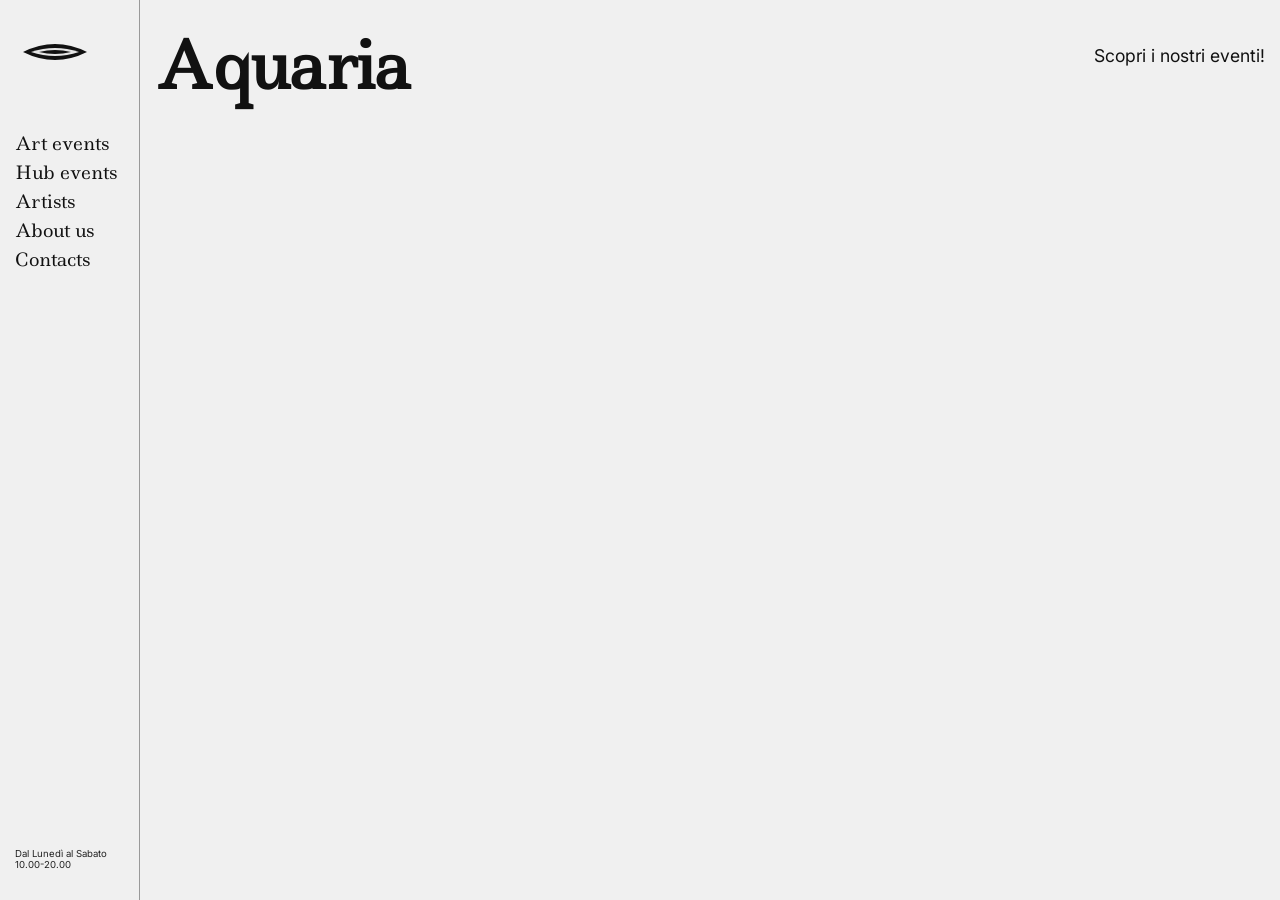
==== index.html @ 7c0dbbba "Update index.html" ====
<!DOCTYPE html>
<html lang="it">
<head>
    <meta charset="UTF-8">
    <meta name="viewport" content="width=device-width, initial-scale=1.0">
    <title>Aquaria - Home</title>
    <link rel="preconnect" href="https://fonts.googleapis.com">
    <link rel="preconnect" href="https://fonts.gstatic.com" crossorigin>
    <link href="https://fonts.googleapis.com/css2?family=Inter:wght@400;600&family=Ledger&display=swap" rel="stylesheet">
    <link rel="stylesheet" href="style.css">
</head>
<body class="home-page">

    <header class="mobile-header">
        <a href="index.html" class="logo-mobile">
            <svg viewBox="0 0 100 30" xmlns="http://www.w3.org/2000/svg">
                <path d="M10 15 Q50 -5 90 15 Q50 35 10 15 Z" fill="#111"/>
                <path d="M20 15 Q50 5 80 15 Q50 25 20 15 Z" fill="#e5e5e5"/>
                <path d="M30 15 Q50 10 70 15 Q50 20 30 15 Z" fill="#111"/>
            </svg>
        </a>
        
        <div class="hamburger-menu" id="hamburger-menu">
            <span></span>
            <span></span>
            <span></span>
        </div>
    </header>

    <aside class="sidebar">
        <div class="menu-arrow"></div>

        <a href="index.html" class="logo desktop-logo">
            <svg viewBox="0 0 100 30" xmlns="http://www.w3.org/2000/svg">
                <path d="M10 15 Q50 -5 90 15 Q50 35 10 15 Z" fill="#111"/>
                <path d="M20 15 Q50 5 80 15 Q50 25 20 15 Z" fill="#e5e5e5"/>
                <path d="M30 15 Q50 10 70 15 Q50 20 30 15 Z" fill="#111"/>
            </svg>
        </a>

        <nav class="nav-menu">
            <ul>
                <li><a href="art-events.html">Art events</a></li>
                <li><a href="hub-events.html">Hub events</a></li>
                <li><a href="artists.html">Artists</a></li>
                <li><a href="about-us.html">About us</a></li>
                <li><a href="contacts.html">Contacts</a></li>
            </ul>
        </nav>
        <div class="hours">
            Dal Lunedì al Sabato<br>
            10.00-20.00
        </div>
    </aside>

    <main class="main-content">
        <header class="content-header">
            <h1 class="main-title">Aquaria</h1>
            <a href="art-events.html" class="events-link">Scopri i nostri eventi!</a>
        </header>

        <section class="gallery" id="home-gallery">
        </section>
    </main>

    <script src="script.js"></script>
</body>
</html>
---- style.css ----
/* === VARIABILI E RESET === */
:root {
    --bg-color: #f0f0f0; 
    --text-color: #111;
    --sidebar-width: 140px; 
    --font-serif: 'Ledger', serif;
    --font-sans: 'Inter', sans-serif;
}

* { margin: 0; padding: 0; box-sizing: border-box; }

body { background-color: var(--bg-color); color: var(--text-color); display: flex; min-height: 100vh; overflow-x: hidden; }

/* === SIDEBAR (Desktop) === */
.sidebar {
    width: var(--sidebar-width); position: fixed; top: 0; left: 0; height: 100vh;
    border-right: 1px solid #999; padding: 40px 15px 30px 15px; display: flex; flex-direction: column;
    background-color: var(--bg-color); z-index: 100;
}
.menu-arrow {
    position: absolute; right: -1px; top: 0; width: 0; height: 0; 
    border-top: 6px solid transparent; border-bottom: 6px solid transparent; border-right: 8px solid #111; 
    transform: translateY(-50%); transition: top 0.25s cubic-bezier(0.25, 1, 0.5, 1), opacity 0.2s ease; 
    pointer-events: none; opacity: 0; 
}
.menu-arrow.show { opacity: 1; }

.desktop-logo { display: block; margin-bottom: 67px; width: 100%; max-width: 80px; }
.desktop-logo img, .desktop-logo svg { width: 100%; height: auto; display: block; }

.nav-menu ul { list-style: none; }
.nav-menu li { margin-bottom: 4px; }
.nav-menu a { text-decoration: none; color: var(--text-color); font-family: var(--font-serif); font-size: 1.1rem; transition: color 0.2s ease; display: inline-block; width: 100%; }
.nav-menu a:hover, .nav-menu a.active { color: #111; }
.hours { margin-top: auto; font-family: var(--font-sans); font-size: 0.6rem; color: #222; }

/* === HEADER MOBILE E HAMBURGER === */
.mobile-header { display: none; }
.hamburger-menu { display: flex; width: 30px; height: 22px; cursor: pointer; flex-direction: column; justify-content: space-between; }
.hamburger-menu span { display: block; height: 3px; width: 100%; background-color: var(--text-color); transition: 0.3s ease; }
.hamburger-menu.active span:nth-child(1) { transform: translateY(9.5px) rotate(45deg); }
.hamburger-menu.active span:nth-child(2) { opacity: 0; }
.hamburger-menu.active span:nth-child(3) { transform: translateY(-9.5px) rotate(-45deg); }

/* === MAIN CONTENT === */
.main-content { margin-left: var(--sidebar-width); flex: 1; padding: 40px 15px 0 15px; }
.content-header { display: flex; justify-content: space-between; align-items: flex-start; margin-bottom: 40px; padding-top: 0; }
.main-title { font-family: var(--font-serif); font-size: 4rem; line-height: 0.8; margin-bottom: 40px; letter-spacing: -0.02em; }
.events-link { font-family: var(--font-sans); font-size: 1.1rem; color: var(--text-color); text-decoration: none; margin-top: 5px; }
.events-link:hover { text-decoration: underline; }

/* === GALLERY HOME === */
.gallery { display: flex; flex-direction: column; width: 100%; padding-bottom: 50px; }
.gallery-link { display: block; width: 100%; position: relative; margin-bottom: 0; }
.gallery img { width: 100%; height: auto; display: block; border-radius: 8px; object-fit: cover; }

/* BOX BIANCO (Etichetta a "highlight") - SOLO MOBILE */
.gallery-overlay {
    display: none; /* Si attiva solo da mobile */
    position: absolute;
    top: 50%; left: 50%; 
    transform: translate(-50%, -50%);
    z-index: 10;
    
    /* Configurazione per impilare e centrare i due testi perfettamente */
    flex-direction: column;
    align-items: center;
    gap: 0; /* Nessun divario tra riga sopra e riga sotto */
}

/* Sfondo bianco applicato direttamente ai testi per seguire i margini delle lettere */
.g-date { 
    background-color: white;
    padding: 2px 6px; 
    font-family: var(--font-sans); 
    font-size: 0.8rem; 
    color: #111; 
}
.g-artist { 
    background-color: white;
    padding: 2px 6px; 
    font-family: var(--font-sans); 
    font-size: 0.9rem; 
    font-weight: 400; /* Testo normale, NON in grassetto */
    text-transform: uppercase; 
    color: #111; 
}

/* === ALTRE PAGINE === */
.about-text { font-family: var(--font-serif); font-size: 1.8rem; line-height: 1.1; color: var(--text-color); }
.events-list { width: 100%; border-bottom: 1px solid #111; margin-bottom: 50px; }
.event-item { width: 100%; }
.event-header { display: grid; grid-template-columns: 140px 2fr 1fr 80px; padding: 20px 0; cursor: pointer; border-top: 1px solid #111; align-items: start; transition: background-color 0.2s ease; }
.event-header:hover { background-color: rgba(0,0,0,0.03); }
.e-date { font-family: var(--font-sans); font-size: 1rem; font-weight: 600; line-height: 1.3; }
.e-title { font-family: var(--font-serif); font-size: 1.35rem; line-height: 1.2; }
.e-loc { font-family: var(--font-sans); font-size: 0.7rem; text-transform: uppercase; line-height: 1.3; color: #333; }
.event-details { max-height: 0; overflow: hidden; opacity: 0; padding: 0; display: grid; grid-template-columns: 140px 2fr 1fr 80px; transition: 0.5s ease; }
.event-item.open .event-details { max-height: 1500px; opacity: 1; padding: 20px 0; }
.e-desc { grid-column: 1 / 3; padding-right: 60px; display: flex; flex-direction: column; }
.e-desc p { font-family: var(--font-serif); font-size: 0.95rem; line-height: 1.15; margin-bottom: 25px; }
.buy-tickets { font-family: var(--font-sans); font-weight: 600; font-size: 1rem; color: #111; text-decoration: none; margin-top: auto; margin-bottom: 20px; }
.e-image { grid-column: 3 / 5; display: flex; }
.e-image img { width: 100%; height: 100%; min-height: 400px; object-fit: cover; display: block; }

/* === HUB PAGE THEME === */
body.hub-page .main-title, body.hub-page .e-date, body.hub-page .e-title, body.hub-page .e-loc, body.hub-page .buy-tickets, body.hub-page .event-header::after { color: #0000ff; }
body.hub-page .events-list, body.hub-page .event-header { border-color: #0000ff; }
body.hub-page .hamburger-menu span { background-color: #0000ff; }
body.hub-page .buy-tickets:hover, body.hub-page .events-link:hover { color: #0000aa; }

/* ========================================================= */
/* === MOBILE (Smartphone)                               === */
/* ========================================================= */
@media (max-width: 768px) {
    .mobile-header { display: flex; justify-content: space-between; align-items: center; position: fixed; top: 0; left: 0; width: 100%; height: 70px; background: var(--bg-color); z-index: 1002; padding: 0 20px; }
    .logo-mobile { width: 70px; display: block; }
    .logo-mobile img, .logo-mobile svg { width: 100%; height: auto; display: block; }
    .sidebar { transform: translateX(-100%); width: 250px; padding-top: 90px; transition: 0.3s ease; box-shadow: 2px 0 10px rgba(0,0,0,0.1); z-index: 1001; }
    .sidebar.open { transform: translateX(0); }
    .desktop-logo { display: none; }
    .main-content { margin-left: 0; padding: 100px 15px 0 15px; }

    /* REGOLE SPECIFICHE HOME MOBILE */
    body.home-page .main-content { padding: 70px 0 0 0; }
    body.home-page .content-header { display: none; }
    body.home-page .gallery img { border-radius: 0; }
    body.home-page .gallery-overlay { display: flex; } /* Mostra il box in formato flessibile */
    
    /* REGOLE EVENTI MOBILE */
    .content-header { flex-direction: column; margin-bottom: 45px; }
    .main-title { font-size: 1.8rem; }
    .events-link { display: none; } 
    .event-header { grid-template-columns: 80px 1fr 20px; gap: 10px; padding: 15px 0; }
    .e-date { font-size: 0.95rem; font-weight: 800; }
    .e-title { font-size: 1.15rem; }
    .e-loc { display: none; }
    .event-header::after { content: '+'; font-size: 1.8rem; font-weight: bold; font-family: var(--font-sans); justify-self: end; }
    .event-item.open .event-header::after { content: '-'; font-size: 2.2rem; margin-top: -5px; }
    .event-item.open .event-details { display: flex; flex-direction: column; padding: 10px 0 20px 0; }
    .e-desc { display: contents; }
    .e-desc p { order: 1; padding: 0; margin-bottom: 15px; font-family: var(--font-sans); } 
    .e-image { order: 2; width: 100%; margin-bottom: 0; } 
    .e-image img { min-height: auto; border-radius: 0; } 
    .buy-tickets { order: 3; margin: 15px 0 0 0; font-size: 1.1rem; font-weight: 800; } 
}
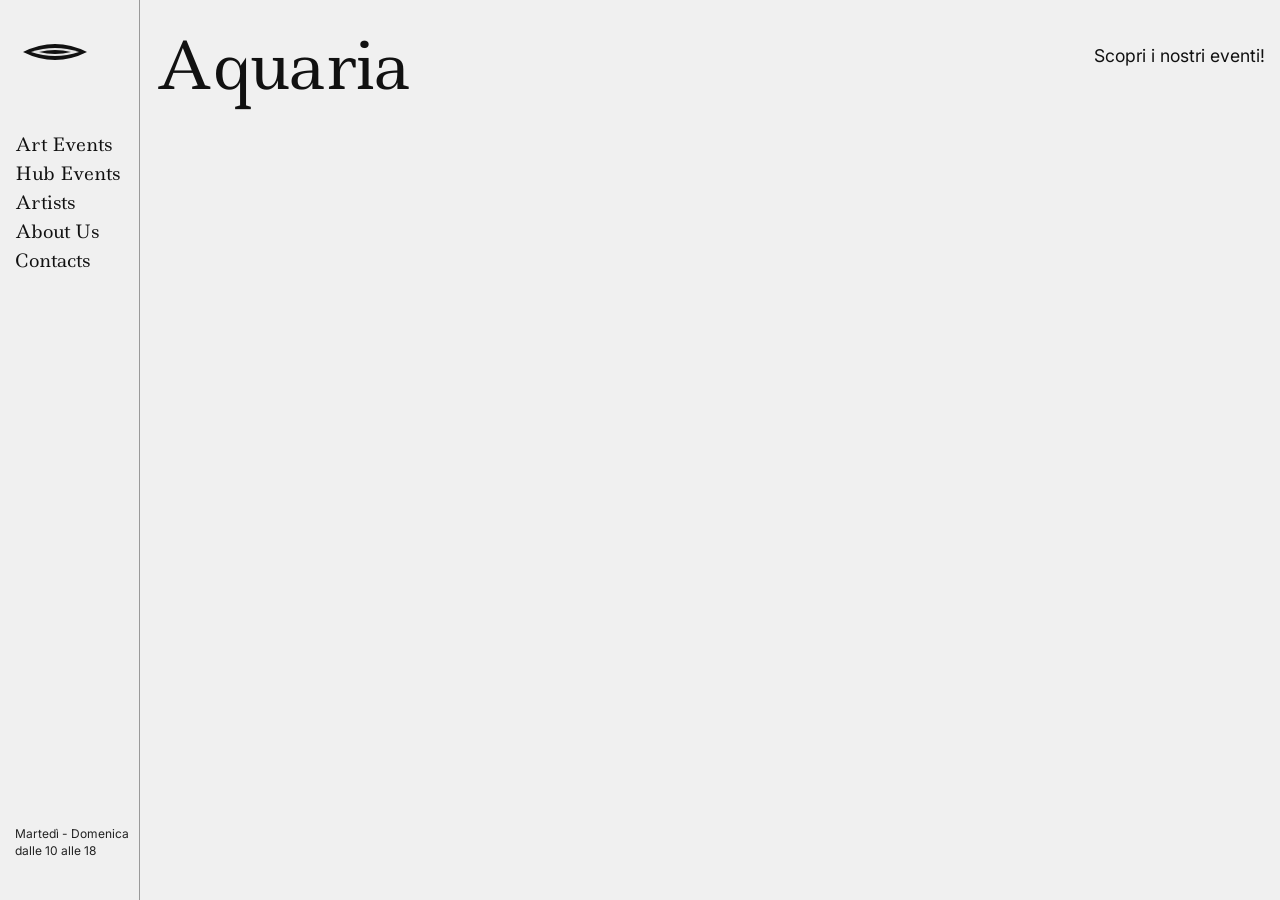
==== commit 5abbe4db: "Update index.html" ====
--- a/index.html
+++ b/index.html
@@ -6,7 +6,7 @@
     <title>Aquaria - Home</title>
     <link rel="preconnect" href="https://fonts.googleapis.com">
     <link rel="preconnect" href="https://fonts.gstatic.com" crossorigin>
-    <link href="https://fonts.googleapis.com/css2?family=Inter:wght@400;600&family=Ledger&display=swap" rel="stylesheet">
+    <link href="https://fonts.googleapis.com/css2?family=Inter:wght@400;600;800&family=Ledger&display=swap" rel="stylesheet">
     <link rel="stylesheet" href="style.css">
 </head>
 <body class="home-page">
@@ -38,18 +38,24 @@
             </svg>
         </a>
 
+        <div class="mobile-menu-header">
+            <div class="mobile-menu-title">Menu</div>
+            <a href="#" class="mobile-lang-switch">Eng-Ita</a>
+        </div>
+
         <nav class="nav-menu">
             <ul>
-                <li><a href="art-events.html">Art events</a></li>
-                <li><a href="hub-events.html">Hub events</a></li>
+                <li><a href="art-events.html">Art Events</a></li>
+                <li><a href="hub-events.html">Hub Events</a></li>
                 <li><a href="artists.html">Artists</a></li>
-                <li><a href="about-us.html">About us</a></li>
+                <li><a href="about-us.html">About Us</a></li>
                 <li><a href="contacts.html">Contacts</a></li>
             </ul>
         </nav>
+
         <div class="hours">
-            Dal Lunedì al Sabato<br>
-            10.00-20.00
+            Martedì - Domenica<br>
+            dalle 10 alle 18
         </div>
     </aside>
 
--- a/style.css
+++ b/style.css
@@ -11,7 +11,7 @@
 
 body { background-color: var(--bg-color); color: var(--text-color); display: flex; min-height: 100vh; overflow-x: hidden; }
 
-/* === SIDEBAR (Desktop) === */
+/* === SIDEBAR E NAVIGAZIONE (Desktop) === */
 .sidebar {
     width: var(--sidebar-width); position: fixed; top: 0; left: 0; height: 100vh;
     border-right: 1px solid #999; padding: 40px 15px 30px 15px; display: flex; flex-direction: column;
@@ -25,14 +25,17 @@
 }
 .menu-arrow.show { opacity: 1; }
 
-.desktop-logo { display: block; margin-bottom: 67px; width: 100%; max-width: 80px; }
+/* Margine calcolato al millimetro per allineare il menu ai contenuti di destra */
+.desktop-logo { display: block; margin-bottom: 68px; width: 100%; max-width: 80px; }
 .desktop-logo img, .desktop-logo svg { width: 100%; height: auto; display: block; }
 
 .nav-menu ul { list-style: none; }
 .nav-menu li { margin-bottom: 4px; }
 .nav-menu a { text-decoration: none; color: var(--text-color); font-family: var(--font-serif); font-size: 1.1rem; transition: color 0.2s ease; display: inline-block; width: 100%; }
 .nav-menu a:hover, .nav-menu a.active { color: #111; }
-.hours { margin-top: auto; font-family: var(--font-sans); font-size: 0.6rem; color: #222; }
+
+.mobile-menu-header { display: none; }
+.hours { margin-top: auto; font-family: var(--font-sans); font-size: 0.75rem; line-height: 1.4; color: #222; margin-bottom: 10px; white-space: nowrap; }
 
 /* === HEADER MOBILE E HAMBURGER === */
 .mobile-header { display: none; }
@@ -45,7 +48,19 @@
 /* === MAIN CONTENT === */
 .main-content { margin-left: var(--sidebar-width); flex: 1; padding: 40px 15px 0 15px; }
 .content-header { display: flex; justify-content: space-between; align-items: flex-start; margin-bottom: 40px; padding-top: 0; }
-.main-title { font-family: var(--font-serif); font-size: 4rem; line-height: 0.8; margin-bottom: 40px; letter-spacing: -0.02em; }
+
+/* TITOLI (Meno bold e puliti dai margini in eccesso) */
+.main-title { 
+    font-family: var(--font-serif); 
+    font-size: 4rem; 
+    line-height: 0.8; 
+    margin-bottom: 0; /* Rimosso per non sfasare l'allineamento */
+    letter-spacing: -0.02em; 
+    font-weight: 300; 
+    -webkit-font-smoothing: antialiased; 
+    -moz-osx-font-smoothing: grayscale;
+}
+
 .events-link { font-family: var(--font-sans); font-size: 1.1rem; color: var(--text-color); text-decoration: none; margin-top: 5px; }
 .events-link:hover { text-decoration: underline; }
 
@@ -53,48 +68,25 @@
 .gallery { display: flex; flex-direction: column; width: 100%; padding-bottom: 50px; }
 .gallery-link { display: block; width: 100%; position: relative; margin-bottom: 0; }
 .gallery img { width: 100%; height: auto; display: block; border-radius: 8px; object-fit: cover; }
+.gallery-overlay { display: none; position: absolute; top: 50%; left: 50%; transform: translate(-50%, -50%); z-index: 10; flex-direction: column; align-items: center; gap: 0; }
+.g-date { background-color: white; padding: 2px 6px; font-family: var(--font-sans); font-size: 0.8rem; color: #111; white-space: nowrap; }
+.g-artist { background-color: white; padding: 2px 6px; font-family: var(--font-sans); font-size: 0.9rem; font-weight: 400; text-transform: uppercase; color: #111; white-space: nowrap; }
 
-/* BOX BIANCO (Etichetta a "highlight") - SOLO MOBILE */
-.gallery-overlay {
-    display: none; /* Si attiva solo da mobile */
-    position: absolute;
-    top: 50%; left: 50%; 
-    transform: translate(-50%, -50%);
-    z-index: 10;
-    
-    /* Configurazione per impilare e centrare i due testi perfettamente */
-    flex-direction: column;
-    align-items: center;
-    gap: 0; /* Nessun divario tra riga sopra e riga sotto */
-}
-
-/* Sfondo bianco applicato direttamente ai testi per seguire i margini delle lettere */
-.g-date { 
-    background-color: white;
-    padding: 2px 6px; 
-    font-family: var(--font-sans); 
-    font-size: 0.8rem; 
-    color: #111; 
-}
-.g-artist { 
-    background-color: white;
-    padding: 2px 6px; 
-    font-family: var(--font-sans); 
-    font-size: 0.9rem; 
-    font-weight: 400; /* Testo normale, NON in grassetto */
-    text-transform: uppercase; 
-    color: #111; 
-}
-
-/* === ALTRE PAGINE === */
+/* === ALTRE PAGINE E FISARMONICA === */
 .about-text { font-family: var(--font-serif); font-size: 1.8rem; line-height: 1.1; color: var(--text-color); }
 .events-list { width: 100%; border-bottom: 1px solid #111; margin-bottom: 50px; }
 .event-item { width: 100%; }
+
+/* Eventi classici: Rimosso padding per allinearsi perfettamente */
 .event-header { display: grid; grid-template-columns: 140px 2fr 1fr 80px; padding: 20px 0; cursor: pointer; border-top: 1px solid #111; align-items: start; transition: background-color 0.2s ease; }
+.event-item:first-child .event-header { border-top: none; padding-top: 0; }
 .event-header:hover { background-color: rgba(0,0,0,0.03); }
+
 .e-date { font-family: var(--font-sans); font-size: 1rem; font-weight: 600; line-height: 1.3; }
 .e-title { font-family: var(--font-serif); font-size: 1.35rem; line-height: 1.2; }
 .e-loc { font-family: var(--font-sans); font-size: 0.7rem; text-transform: uppercase; line-height: 1.3; color: #333; }
+
+/* Fisarmonica dettagli */
 .event-details { max-height: 0; overflow: hidden; opacity: 0; padding: 0; display: grid; grid-template-columns: 140px 2fr 1fr 80px; transition: 0.5s ease; }
 .event-item.open .event-details { max-height: 1500px; opacity: 1; padding: 20px 0; }
 .e-desc { grid-column: 1 / 3; padding-right: 60px; display: flex; flex-direction: column; }
@@ -103,11 +95,35 @@
 .e-image { grid-column: 3 / 5; display: flex; }
 .e-image img { width: 100%; height: 100%; min-height: 400px; object-fit: cover; display: block; }
 
-/* === HUB PAGE THEME === */
+/* === ARTISTS MENU === */
+.artist-header { 
+    display: grid; 
+    grid-template-columns: 2fr 2fr 1fr; 
+    padding: 20px 0; 
+    cursor: pointer; 
+    border-top: 1px solid #111; 
+    align-items: center; 
+    transition: background-color 0.2s ease; 
+}
+.event-item:first-child .artist-header { border-top: none; padding-top: 0; }
+.artist-header:hover { background-color: rgba(0,0,0,0.03); }
+
+/* Nome dell'artista meno bold (600 invece di 800) */
+.a-name { font-family: var(--font-sans); font-size: 1.1rem; font-weight: 600; }
+.a-category { font-family: var(--font-serif); font-size: 1.1rem; }
+.a-date { font-family: var(--font-serif); font-size: 1.1rem; text-align: right; }
+
+.a-desc { grid-column: 1 / -1; padding-right: 0; }
+.a-desc p { font-family: var(--font-sans); font-size: 0.95rem; line-height: 1.3; margin-bottom: 20px; }
+
+/* === TEMA BLU PER HUB EVENTS === */
 body.hub-page .main-title, body.hub-page .e-date, body.hub-page .e-title, body.hub-page .e-loc, body.hub-page .buy-tickets, body.hub-page .event-header::after { color: #0000ff; }
 body.hub-page .events-list, body.hub-page .event-header { border-color: #0000ff; }
+body.hub-page .event-item:first-child .event-header { border-top: none; }
 body.hub-page .hamburger-menu span { background-color: #0000ff; }
 body.hub-page .buy-tickets:hover, body.hub-page .events-link:hover { color: #0000aa; }
+body.hub-page .mobile-menu-title, body.hub-page .mobile-lang-switch { color: #0000ff; }
+body.hub-page .nav-menu li { border-color: #0000ff; }
 
 /* ========================================================= */
 /* === MOBILE (Smartphone)                               === */
@@ -116,31 +132,55 @@
     .mobile-header { display: flex; justify-content: space-between; align-items: center; position: fixed; top: 0; left: 0; width: 100%; height: 70px; background: var(--bg-color); z-index: 1002; padding: 0 20px; }
     .logo-mobile { width: 70px; display: block; }
     .logo-mobile img, .logo-mobile svg { width: 100%; height: auto; display: block; }
-    .sidebar { transform: translateX(-100%); width: 250px; padding-top: 90px; transition: 0.3s ease; box-shadow: 2px 0 10px rgba(0,0,0,0.1); z-index: 1001; }
+    
+    .sidebar { transform: translateX(-100%); width: 100%; padding: 90px 20px 30px 20px; transition: 0.3s ease; border-right: none; z-index: 1001; }
     .sidebar.open { transform: translateX(0); }
-    .desktop-logo { display: none; }
+    .desktop-logo, .menu-arrow, .hours { display: none; }
+    
+    .mobile-menu-header { display: flex; justify-content: space-between; align-items: flex-end; margin-bottom: 15px; }
+    .mobile-menu-title { font-family: var(--font-serif); font-size: 2.8rem; line-height: 1; color: var(--text-color); }
+    
+    /* Lingua menu mobile meno bold (600) */
+    .mobile-lang-switch { font-family: var(--font-sans); font-weight: 600; font-size: 0.9rem; color: var(--text-color); text-decoration: none; margin-bottom: 4px; }
+
+    .nav-menu ul { border-top: none; } 
+    .nav-menu li { margin-bottom: 0; border-bottom: 1px solid #111; }
+    
+    /* Voci menu mobile meno bold (600) */
+    .nav-menu a { font-family: var(--font-sans); font-weight: 600; font-size: 1.1rem; padding: 15px 0; display: block; }
+
     .main-content { margin-left: 0; padding: 100px 15px 0 15px; }
 
     /* REGOLE SPECIFICHE HOME MOBILE */
     body.home-page .main-content { padding: 70px 0 0 0; }
     body.home-page .content-header { display: none; }
     body.home-page .gallery img { border-radius: 0; }
-    body.home-page .gallery-overlay { display: flex; } /* Mostra il box in formato flessibile */
+    body.home-page .gallery-overlay { display: flex; } 
     
-    /* REGOLE EVENTI MOBILE */
+    /* REGOLE GENERALI EVENTI E ARTISTI MOBILE */
     .content-header { flex-direction: column; margin-bottom: 45px; }
     .main-title { font-size: 1.8rem; }
     .events-link { display: none; } 
-    .event-header { grid-template-columns: 80px 1fr 20px; gap: 10px; padding: 15px 0; }
+    
+    .event-header { grid-template-columns: 80px 1fr 20px; gap: 10px; padding: 15px 0; align-items: start; }
+    .event-item:first-child .event-header, .event-item:first-child .artist-header { padding-top: 0; }
     .e-date { font-size: 0.95rem; font-weight: 800; }
     .e-title { font-size: 1.15rem; }
-    .e-loc { display: none; }
-    .event-header::after { content: '+'; font-size: 1.8rem; font-weight: bold; font-family: var(--font-sans); justify-self: end; }
-    .event-item.open .event-header::after { content: '-'; font-size: 2.2rem; margin-top: -5px; }
+    .e-loc { display: none; } 
+    
+    .event-header::after { content: '+'; font-size: 2.2rem; font-weight: 300; font-family: var(--font-sans); justify-self: end; align-self: center; line-height: 0; }
+    .event-item.open .event-header::after { content: '−'; font-size: 2.6rem; }
+
     .event-item.open .event-details { display: flex; flex-direction: column; padding: 10px 0 20px 0; }
     .e-desc { display: contents; }
     .e-desc p { order: 1; padding: 0; margin-bottom: 15px; font-family: var(--font-sans); } 
     .e-image { order: 2; width: 100%; margin-bottom: 0; } 
     .e-image img { min-height: auto; border-radius: 0; } 
     .buy-tickets { order: 3; margin: 15px 0 0 0; font-size: 1.1rem; font-weight: 800; } 
+
+    /* REGOLE SPECIFICHE ARTISTI MOBILE */
+    .artist-header { grid-template-columns: 1fr auto; padding: 15px 0; align-items: start; }
+    .a-name { font-size: 1rem; grid-column: 1 / 2; }
+    .a-category { font-size: 0.95rem; grid-column: 1 / 2; grid-row: 2; color: #555; margin-top: 5px;}
+    .a-date { font-size: 0.95rem; grid-column: 2 / 3; grid-row: 1; text-align: right; }
 }
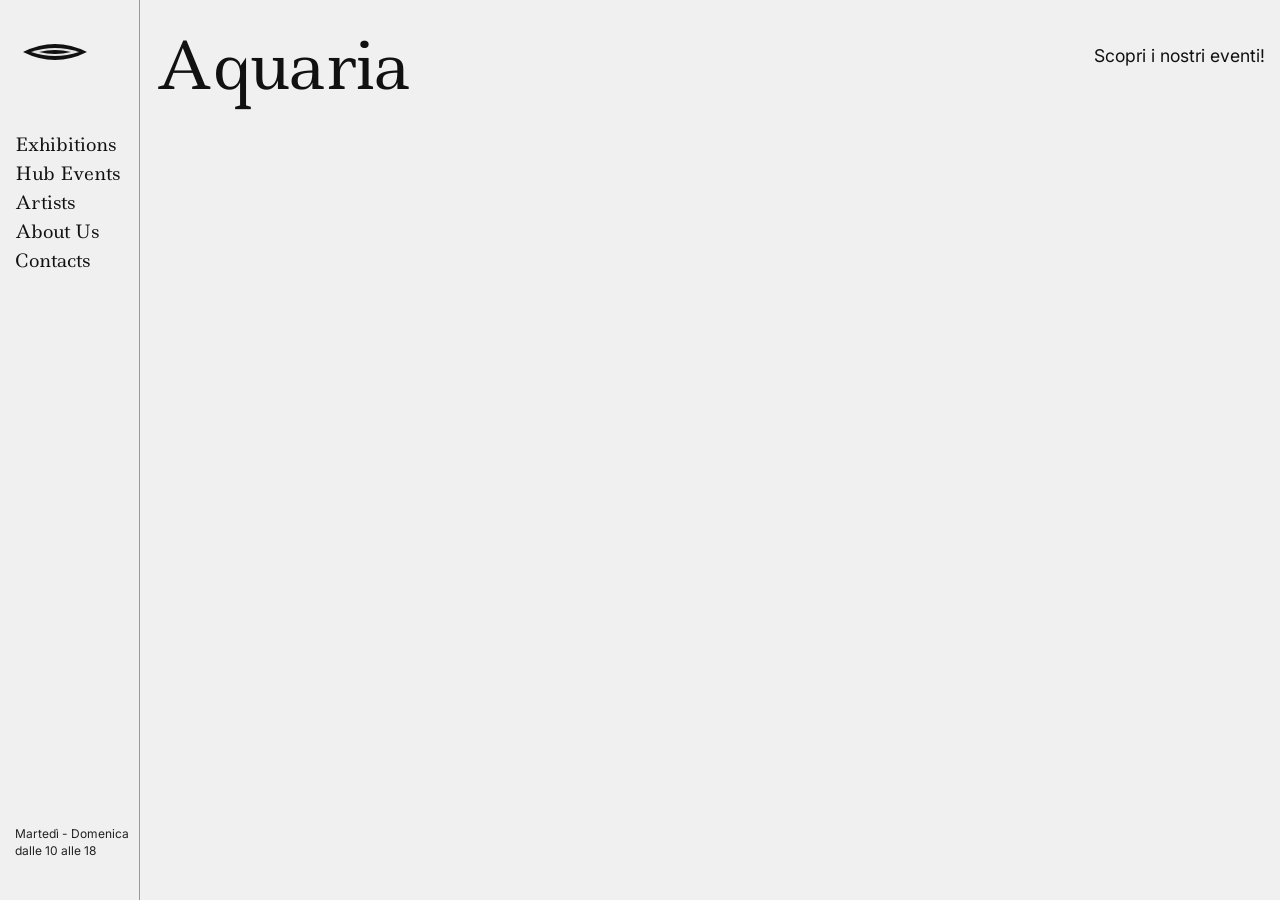
==== commit 660083ee: "Update index.html" ====
--- a/index.html
+++ b/index.html
@@ -45,7 +45,7 @@
 
         <nav class="nav-menu">
             <ul>
-                <li><a href="art-events.html">Art Events</a></li>
+                <li><a href="art-events.html">Exhibitions</a></li>
                 <li><a href="hub-events.html">Hub Events</a></li>
                 <li><a href="artists.html">Artists</a></li>
                 <li><a href="about-us.html">About Us</a></li>
--- a/style.css
+++ b/style.css
@@ -54,7 +54,7 @@
     font-family: var(--font-serif); 
     font-size: 4rem; 
     line-height: 0.8; 
-    margin-bottom: 0; /* Rimosso per non sfasare l'allineamento */
+    margin-bottom: 0; 
     letter-spacing: -0.02em; 
     font-weight: 300; 
     -webkit-font-smoothing: antialiased; 
@@ -77,7 +77,7 @@
 .events-list { width: 100%; border-bottom: 1px solid #111; margin-bottom: 50px; }
 .event-item { width: 100%; }
 
-/* Eventi classici: Rimosso padding per allinearsi perfettamente */
+/* Eventi classici */
 .event-header { display: grid; grid-template-columns: 140px 2fr 1fr 80px; padding: 20px 0; cursor: pointer; border-top: 1px solid #111; align-items: start; transition: background-color 0.2s ease; }
 .event-item:first-child .event-header { border-top: none; padding-top: 0; }
 .event-header:hover { background-color: rgba(0,0,0,0.03); }
@@ -108,7 +108,7 @@
 .event-item:first-child .artist-header { border-top: none; padding-top: 0; }
 .artist-header:hover { background-color: rgba(0,0,0,0.03); }
 
-/* Nome dell'artista meno bold (600 invece di 800) */
+/* Nome dell'artista meno bold */
 .a-name { font-family: var(--font-sans); font-size: 1.1rem; font-weight: 600; }
 .a-category { font-family: var(--font-serif); font-size: 1.1rem; }
 .a-date { font-family: var(--font-serif); font-size: 1.1rem; text-align: right; }
@@ -116,14 +116,13 @@
 .a-desc { grid-column: 1 / -1; padding-right: 0; }
 .a-desc p { font-family: var(--font-sans); font-size: 0.95rem; line-height: 1.3; margin-bottom: 20px; }
 
-/* === TEMA BLU PER HUB EVENTS === */
+/* === TEMA BLU PER HUB EVENTS (Solo contenuti centrali) === */
 body.hub-page .main-title, body.hub-page .e-date, body.hub-page .e-title, body.hub-page .e-loc, body.hub-page .buy-tickets, body.hub-page .event-header::after { color: #0000ff; }
 body.hub-page .events-list, body.hub-page .event-header { border-color: #0000ff; }
 body.hub-page .event-item:first-child .event-header { border-top: none; }
-body.hub-page .hamburger-menu span { background-color: #0000ff; }
 body.hub-page .buy-tickets:hover, body.hub-page .events-link:hover { color: #0000aa; }
-body.hub-page .mobile-menu-title, body.hub-page .mobile-lang-switch { color: #0000ff; }
-body.hub-page .nav-menu li { border-color: #0000ff; }
+/* Niente più regole blu per .hamburger-menu, .mobile-menu-title, .nav-menu ecc. Resteranno neri. */
+
 
 /* ========================================================= */
 /* === MOBILE (Smartphone)                               === */
@@ -162,14 +161,17 @@
     .main-title { font-size: 1.8rem; }
     .events-link { display: none; } 
     
-    .event-header { grid-template-columns: 80px 1fr 20px; gap: 10px; padding: 15px 0; align-items: start; }
+    /* TITOLI EVENTI MOBILE */
+    .event-header { grid-template-columns: 75px 1fr 20px; gap: 10px; padding: 15px 0; align-items: start; }
     .event-item:first-child .event-header, .event-item:first-child .artist-header { padding-top: 0; }
-    .e-date { font-size: 0.95rem; font-weight: 800; }
-    .e-title { font-size: 1.15rem; }
+    
+    .e-date { font-size: 0.75rem; font-weight: 800; line-height: 1.2; } 
+    .e-title { font-size: 0.85rem; line-height: 1.15; } 
     .e-loc { display: none; } 
     
-    .event-header::after { content: '+'; font-size: 2.2rem; font-weight: 300; font-family: var(--font-sans); justify-self: end; align-self: center; line-height: 0; }
-    .event-item.open .event-header::after { content: '−'; font-size: 2.6rem; }
+    /* Dimensioni di + e - */
+    .event-header::after { content: '+'; font-size: 1.3rem; font-weight: 300; font-family: var(--font-sans); justify-self: end; align-self: center; line-height: 0; }
+    .event-item.open .event-header::after { content: '−'; font-size: 1.6rem; }
 
     .event-item.open .event-details { display: flex; flex-direction: column; padding: 10px 0 20px 0; }
     .e-desc { display: contents; }
@@ -180,7 +182,7 @@
 
     /* REGOLE SPECIFICHE ARTISTI MOBILE */
     .artist-header { grid-template-columns: 1fr auto; padding: 15px 0; align-items: start; }
-    .a-name { font-size: 1rem; grid-column: 1 / 2; }
-    .a-category { font-size: 0.95rem; grid-column: 1 / 2; grid-row: 2; color: #555; margin-top: 5px;}
-    .a-date { font-size: 0.95rem; grid-column: 2 / 3; grid-row: 1; text-align: right; }
+    .a-name { font-size: 0.85rem; grid-column: 1 / 2; line-height: 1.15; } 
+    .a-category { font-size: 0.75rem; grid-column: 1 / 2; grid-row: 2; color: #555; margin-top: 3px; }
+    .a-date { font-size: 0.75rem; grid-column: 2 / 3; grid-row: 1; text-align: right; }
 }
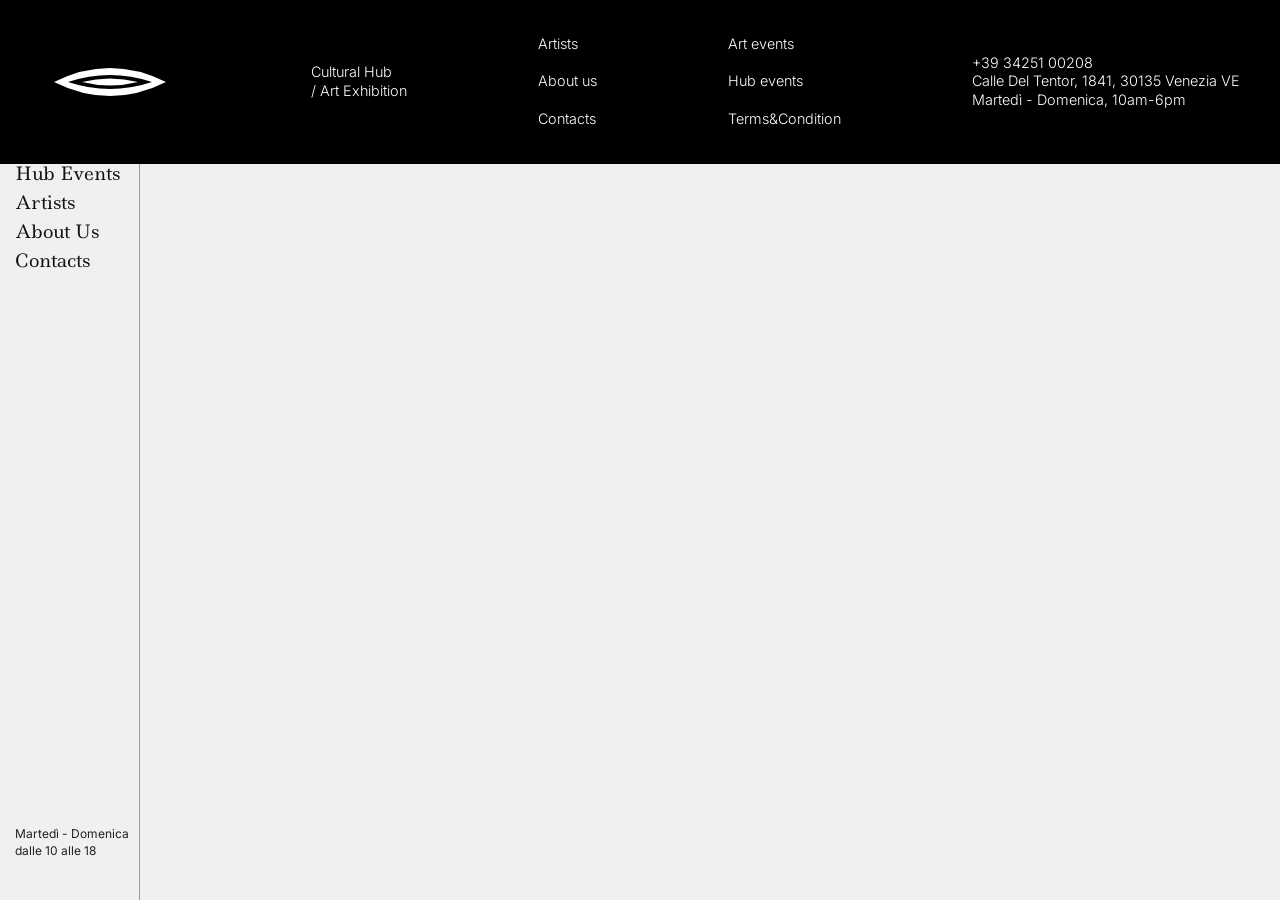
==== commit 7adfe03d: "Update index.html" ====
--- a/index.html
+++ b/index.html
@@ -67,6 +67,40 @@
 
         <section class="gallery" id="home-gallery">
         </section>
+        <!-- INIZIO FOOTER (Da inserire prima di </main>) -->
+        <footer class="site-footer">
+            <div class="footer-logo">
+                <svg viewBox="0 0 100 30" xmlns="http://www.w3.org/2000/svg">
+                    <path d="M10 15 Q50 -5 90 15 Q50 35 10 15 Z" fill="#fff"/>
+                    <path d="M20 15 Q50 5 80 15 Q50 25 20 15 Z" fill="#000"/>
+                    <path d="M30 15 Q50 10 70 15 Q50 20 30 15 Z" fill="#fff"/>
+                </svg>
+            </div>
+            
+            <div class="footer-col">
+                Cultural Hub<br>
+                / Art Exhibition
+            </div>
+            
+            <div class="footer-col">
+                <a href="artists.html">Artists</a><br>
+                <a href="about-us.html">About us</a><br>
+                <a href="contacts.html">Contacts</a>
+            </div>
+            
+            <div class="footer-col">
+                <a href="art-events.html">Art events</a><br>
+                <a href="hub-events.html">Hub events</a><br>
+                <a href="#">Terms&Condition</a>
+            </div>
+            
+            <div class="footer-col">
+                +39 34251 00208<br>
+                Calle Del Tentor, 1841, 30135 Venezia VE<br>
+                Martedì - Domenica, 10am-6pm
+            </div>
+        </footer>
+        <!-- FINE FOOTER -->
     </main>
 
     <script src="script.js"></script>
--- a/style.css
+++ b/style.css
@@ -1,10 +1,10 @@
 /* === VARIABILI E RESET === */
 :root {
-    --bg-color: #f0f0f0; 
-    --text-color: #111;
-    --sidebar-width: 140px; 
-    --font-serif: 'Ledger', serif;
-    --font-sans: 'Inter', sans-serif;
+--bg-color: #f0f0f0;
+--text-color: #111;
+--sidebar-width: 140px;
+--font-serif: 'Ledger', serif;
+--font-sans: 'Inter', sans-serif;
 }
 
 * { margin: 0; padding: 0; box-sizing: border-box; }
@@ -13,15 +13,15 @@
 
 /* === SIDEBAR E NAVIGAZIONE (Desktop) === */
 .sidebar {
-    width: var(--sidebar-width); position: fixed; top: 0; left: 0; height: 100vh;
-    border-right: 1px solid #999; padding: 40px 15px 30px 15px; display: flex; flex-direction: column;
-    background-color: var(--bg-color); z-index: 100;
+width: var(--sidebar-width); position: fixed; top: 0; left: 0; height: 100vh;
+border-right: 1px solid #999; padding: 40px 15px 30px 15px; display: flex; flex-direction: column;
+background-color: var(--bg-color); z-index: 100;
 }
 .menu-arrow {
-    position: absolute; right: -1px; top: 0; width: 0; height: 0; 
-    border-top: 6px solid transparent; border-bottom: 6px solid transparent; border-right: 8px solid #111; 
-    transform: translateY(-50%); transition: top 0.25s cubic-bezier(0.25, 1, 0.5, 1), opacity 0.2s ease; 
-    pointer-events: none; opacity: 0; 
+position: absolute; right: -1px; top: 0; width: 0; height: 0;
+border-top: 6px solid transparent; border-bottom: 6px solid transparent; border-right: 8px solid #111;
+transform: translateY(-50%); transition: top 0.25s cubic-bezier(0.25, 1, 0.5, 1), opacity 0.2s ease;
+pointer-events: none; opacity: 0;
 }
 .menu-arrow.show { opacity: 1; }
 
@@ -50,15 +50,15 @@
 .content-header { display: flex; justify-content: space-between; align-items: flex-start; margin-bottom: 40px; padding-top: 0; }
 
 /* TITOLI (Meno bold e puliti dai margini in eccesso) */
-.main-title { 
-    font-family: var(--font-serif); 
-    font-size: 4rem; 
-    line-height: 0.8; 
-    margin-bottom: 0; 
-    letter-spacing: -0.02em; 
-    font-weight: 300; 
-    -webkit-font-smoothing: antialiased; 
-    -moz-osx-font-smoothing: grayscale;
+.main-title {
+font-family: var(--font-serif);
+font-size: 4rem;
+line-height: 0.8;
+margin-bottom: 0;
+letter-spacing: -0.02em;
+font-weight: 300;
+-webkit-font-smoothing: antialiased;
+-moz-osx-font-smoothing: grayscale;
 }
 
 .events-link { font-family: var(--font-sans); font-size: 1.1rem; color: var(--text-color); text-decoration: none; margin-top: 5px; }
@@ -71,6 +71,15 @@
 .gallery-overlay { display: none; position: absolute; top: 50%; left: 50%; transform: translate(-50%, -50%); z-index: 10; flex-direction: column; align-items: center; gap: 0; }
 .g-date { background-color: white; padding: 2px 6px; font-family: var(--font-sans); font-size: 0.8rem; color: #111; white-space: nowrap; }
 .g-artist { background-color: white; padding: 2px 6px; font-family: var(--font-sans); font-size: 0.9rem; font-weight: 400; text-transform: uppercase; color: #111; white-space: nowrap; }
+
+/* ========================================================= */
+/* === OVERRIDE HOME PAGE FULL SCREEN (Desktop & Mobile) === */
+/* ========================================================= */
+body.home-page .main-content { padding: 0; } /* Rimuove i bordi laterali e superiori */
+body.home-page .gallery { padding-bottom: 0; } /* Rimuove lo spazio bianco a fine pagina */
+body.home-page .content-header { display: none; } /* Nasconde il titolo "Aquaria" in alto */
+body.home-page .gallery img { border-radius: 0; } /* Immagini a spigolo vivo senza stondature */
+body.home-page .gallery-overlay { display: flex; } /* Mostra i riquadri bianchi con i testi anche su PC */
 
 /* === ALTRE PAGINE E FISARMONICA === */
 .about-text { font-family: var(--font-serif); font-size: 1.8rem; line-height: 1.1; color: var(--text-color); }
@@ -96,14 +105,14 @@
 .e-image img { width: 100%; height: 100%; min-height: 400px; object-fit: cover; display: block; }
 
 /* === ARTISTS MENU === */
-.artist-header { 
-    display: grid; 
-    grid-template-columns: 2fr 2fr 1fr; 
-    padding: 20px 0; 
-    cursor: pointer; 
-    border-top: 1px solid #111; 
-    align-items: center; 
-    transition: background-color 0.2s ease; 
+.artist-header {
+display: grid;
+grid-template-columns: 2fr 2fr 1fr;
+padding: 20px 0;
+cursor: pointer;
+border-top: 1px solid #111;
+align-items: center;
+transition: background-color 0.2s ease;
 }
 .event-item:first-child .artist-header { border-top: none; padding-top: 0; }
 .artist-header:hover { background-color: rgba(0,0,0,0.03); }
@@ -121,68 +130,304 @@
 body.hub-page .events-list, body.hub-page .event-header { border-color: #0000ff; }
 body.hub-page .event-item:first-child .event-header { border-top: none; }
 body.hub-page .buy-tickets:hover, body.hub-page .events-link:hover { color: #0000aa; }
-/* Niente più regole blu per .hamburger-menu, .mobile-menu-title, .nav-menu ecc. Resteranno neri. */
-
-
-/* ========================================================= */
-/* === MOBILE (Smartphone)                               === */
+
+
+/* ========================================================= */
+/* === MOBILE (Smartphone) === */
 /* ========================================================= */
 @media (max-width: 768px) {
-    .mobile-header { display: flex; justify-content: space-between; align-items: center; position: fixed; top: 0; left: 0; width: 100%; height: 70px; background: var(--bg-color); z-index: 1002; padding: 0 20px; }
-    .logo-mobile { width: 70px; display: block; }
-    .logo-mobile img, .logo-mobile svg { width: 100%; height: auto; display: block; }
+.mobile-header { display: flex; justify-content: space-between; align-items: center; position: fixed; top: 0; left: 0; width: 100%; height: 70px; background: var(--bg-color); z-index: 1002; padding: 0 20px; }
+.logo-mobile { width: 70px; display: block; }
+.logo-mobile img, .logo-mobile svg { width: 100%; height: auto; display: block; }
+
+.sidebar { transform: translateX(-100%); width: 100%; padding: 90px 20px 30px 20px; transition: 0.3s ease; border-right: none; z-index: 1001; }
+.sidebar.open { transform: translateX(0); }
+.desktop-logo, .menu-arrow, .hours { display: none; }
+
+.mobile-menu-header { display: flex; justify-content: space-between; align-items: flex-end; margin-bottom: 15px; }
+.mobile-menu-title { font-family: var(--font-serif); font-size: 2.8rem; line-height: 1; color: var(--text-color); }
+
+.mobile-lang-switch { font-family: var(--font-sans); font-weight: 600; font-size: 0.9rem; color: var(--text-color); text-decoration: none; margin-bottom: 4px; }
+
+.nav-menu ul { border-top: none; }
+.nav-menu li { margin-bottom: 0; border-bottom: 1px solid #111; }
+
+.nav-menu a { font-family: var(--font-sans); font-weight: 600; font-size: 1.1rem; padding: 15px 0; display: block; }
+
+.main-content { margin-left: 0; padding: 100px 15px 0 15px; }
+
+/* REGOLE SPECIFICHE HOME MOBILE (Aggiunta per gestire l'header mobile fisso) */
+body.home-page .main-content { padding: 70px 0 0 0; }
+
+/* REGOLE GENERALI EVENTI E ARTISTI MOBILE */
+.content-header { flex-direction: column; margin-bottom: 45px; }
+.main-title { font-size: 1.8rem; }
+.events-link { display: none; }
+
+/* TITOLI EVENTI MOBILE */
+.event-header { grid-template-columns: 75px 1fr 20px; gap: 10px; padding: 15px 0; align-items: start; }
+.event-item:first-child .event-header, .event-item:first-child .artist-header { padding-top: 0; }
+
+.e-date { font-size: 0.75rem; font-weight: 800; line-height: 1.2; }
+.e-title { font-size: 0.85rem; line-height: 1.15; }
+.e-loc { display: none; }
+
+/* Dimensioni di + e - */
+.event-header::after { content: '+'; font-size: 1.3rem; font-weight: 300; font-family: var(--font-sans); justify-self: end; align-self: center; line-height: 0; }
+.event-item.open .event-header::after { content: '−'; font-size: 1.6rem; }
+
+.event-item.open .event-details { display: flex; flex-direction: column; padding: 10px 0 20px 0; }
+.e-desc { display: contents; }
+.e-desc p { order: 1; padding: 0; margin-bottom: 15px; font-family: var(--font-sans); }
+.e-image { order: 2; width: 100%; margin-bottom: 0; }
+.e-image img { min-height: auto; border-radius: 0; }
+.buy-tickets { order: 3; margin: 15px 0 0 0; font-size: 1.1rem; font-weight: 800; }
+
+/* REGOLE SPECIFICHE ARTISTI MOBILE */
+.artist-header { grid-template-columns: 1fr auto; padding: 15px 0; align-items: start; }
+.a-name { font-size: 0.85rem; grid-column: 1 / 2; line-height: 1.15; }
+.a-category { font-size: 0.75rem; grid-column: 1 / 2; grid-row: 2; color: #555; margin-top: 3px; }
+.a-date { font-size: 0.75rem; grid-column: 2 / 3; grid-row: 1; text-align: right; }
+}
+/* ========================================================= */
+/* === FOOTER NERO (Desktop & Mobile)                    === */
+/* ========================================================= */
+.site-footer {
+    background-color: #000;
+    color: #fff;
+    padding: 60px 40px;
+    display: flex;
+    justify-content: space-between;
+    align-items: center; /* Allinea gli elementi al centro verticalmente come nel mockup */
+    font-family: var(--font-sans);
+    font-size: 0.9rem;
+    line-height: 1.5;
+    margin: 80px -15px 0 -15px; /* Allarga il footer ignorando il padding di 15px del main-content */
+}
+
+/* Regola specifica per la home: si attacca direttamente sotto le immagini a schermo intero */
+body.home-page .site-footer {
+    margin-left: 0;
+    margin-right: 0;
+    margin-top: 0; 
+}
+
+.footer-logo {
+    width: 140px;
+}
+
+.footer-logo svg {
+    width: 100%;
+    height: auto;
+    display: block;
+}
+
+.footer-col {
+    display: flex;
+    flex-direction: column;
+}
+
+.footer-col a {
+    color: #fff;
+    text-decoration: none;
+    transition: opacity 0.2s ease;
+}
+
+.footer-col a:hover {
+    opacity: 0.6; /* Effetto hover leggero sui link del footer */
+}
+
+/* ========================================================= */
+/* === FOOTER NERO (Desktop & Mobile)                    === */
+/* ========================================================= */
+.site-footer {
+    background-color: #000;
+    color: #fff;
+    padding: 60px 40px;
+    display: flex;
+    justify-content: space-between;
+    align-items: center; 
+    font-family: var(--font-sans);
+    font-size: 0.9rem;
+    line-height: 1.5;
     
-    .sidebar { transform: translateX(-100%); width: 100%; padding: 90px 20px 30px 20px; transition: 0.3s ease; border-right: none; z-index: 1001; }
-    .sidebar.open { transform: translateX(0); }
-    .desktop-logo, .menu-arrow, .hours { display: none; }
+    /* SOLUZIONE FULL-WIDTH: Scavalca la sidebar e il padding */
+    position: relative;
+    z-index: 105; /* Supera lo z-index 100 della sidebar, così non viene bloccato */
+    margin-top: 80px;
+    margin-left: calc(-1 * var(--sidebar-width) - 15px); /* Si allarga a sinistra */
+    margin-right: -15px; /* Si allarga a destra */
+}
+
+/* Regola per la Home Desktop (che non ha i 15px di padding laterale) */
+body.home-page .site-footer {
+    margin-left: calc(-1 * var(--sidebar-width));
+    margin-right: 0;
+    margin-top: 0; 
+}
+
+.footer-logo {
+    width: 140px;
+}
+
+.footer-logo svg {
+    width: 100%;
+    height: auto;
+    display: block;
+}
+
+.footer-col {
+    display: flex;
+    flex-direction: column;
+}
+
+.footer-col a {
+    color: #fff;
+    text-decoration: none;
+    transition: opacity 0.2s ease;
+}
+
+.footer-col a:hover {
+    opacity: 0.6;
+}
+
+/* ========================================================= */
+/* === FOOTER NERO (Desktop & Mobile)                    === */
+/* ========================================================= */
+.site-footer {
+    background-color: #000;
+    color: #fff;
+    padding: 35px 40px; /* Padding ridotto per rendere il footer meno alto */
+    display: flex;
+    justify-content: space-between;
+    align-items: center; 
+    font-family: var(--font-sans);
+    font-size: 0.9rem;
+    line-height: 1.3; /* Interlinea ridotta per avvicinare i link tra loro */
+    font-weight: 300; /* Font meno bold, più elegante */
+    -webkit-font-smoothing: antialiased; 
+    -moz-osx-font-smoothing: grayscale;
     
-    .mobile-menu-header { display: flex; justify-content: space-between; align-items: flex-end; margin-bottom: 15px; }
-    .mobile-menu-title { font-family: var(--font-serif); font-size: 2.8rem; line-height: 1; color: var(--text-color); }
+    /* SOLUZIONE FULL-WIDTH: Scavalca la sidebar e il padding */
+    position: relative;
+    z-index: 105; 
+    margin-top: 80px;
+    margin-left: calc(-1 * var(--sidebar-width) - 15px); 
+    margin-right: -15px; 
+}
+
+/* Regola per la Home Desktop (che non ha i 15px di padding laterale) */
+body.home-page .site-footer {
+    margin-left: calc(-1 * var(--sidebar-width));
+    margin-right: 0;
+    margin-top: 0; 
+}
+
+.footer-logo {
+    width: 140px;
+}
+
+.footer-logo svg {
+    width: 100%;
+    height: auto;
+    display: block;
+}
+
+.footer-col {
+    display: flex;
+    flex-direction: column;
+}
+
+.footer-col a {
+    color: #fff;
+    text-decoration: none;
+    transition: opacity 0.2s ease;
+    font-weight: 300; /* Assicura che anche i link siano meno bold */
+}
+
+.footer-col a:hover {
+    opacity: 0.6;
+}
+
+/* ========================================================= */
+/* === FOOTER NERO (Desktop & Mobile)                    === */
+/* ========================================================= */
+.site-footer {
+    background-color: #000;
+    color: #fff;
+    padding: 35px 40px; /* Padding ridotto per rendere il footer meno alto */
+    display: flex;
+    justify-content: space-between;
+    align-items: center; 
+    font-family: var(--font-sans);
+    font-size: 0.9rem;
+    line-height: 1.3; /* Interlinea ridotta per avvicinare i link tra loro */
+    font-weight: 300; /* Font meno bold, più elegante */
+    -webkit-font-smoothing: antialiased; 
+    -moz-osx-font-smoothing: grayscale;
     
-    /* Lingua menu mobile meno bold (600) */
-    .mobile-lang-switch { font-family: var(--font-sans); font-weight: 600; font-size: 0.9rem; color: var(--text-color); text-decoration: none; margin-bottom: 4px; }
-
-    .nav-menu ul { border-top: none; } 
-    .nav-menu li { margin-bottom: 0; border-bottom: 1px solid #111; }
+    /* SOLUZIONE FULL-WIDTH: Scavalca la sidebar e il padding */
+    position: relative;
+    z-index: 105; 
+    margin-top: 80px;
+    margin-left: calc(-1 * var(--sidebar-width) - 15px); 
+    margin-right: -15px; 
+}
+
+/* Regola per la Home Desktop (che non ha i 15px di padding laterale) */
+body.home-page .site-footer {
+    margin-left: calc(-1 * var(--sidebar-width));
+    margin-right: 0;
+    margin-top: 0; 
+}
+
+.footer-logo {
+    width: 140px;
+}
+
+.footer-logo svg {
+    width: 100%;
+    height: auto;
+    display: block;
+}
+
+.footer-col {
+    display: flex;
+    flex-direction: column;
+}
+
+.footer-col a {
+    color: #fff;
+    text-decoration: none;
+    transition: opacity 0.2s ease;
+    font-weight: 300; /* Assicura che anche i link siano meno bold */
+}
+
+.footer-col a:hover {
+    opacity: 0.6;
+}
+
+/* === FOOTER MOBILE === */
+@media (max-width: 768px) {
+    .site-footer {
+        flex-direction: column;
+        align-items: flex-start; 
+        gap: 25px; /* Gap ridotto tra le colonne su mobile */
+        padding: 40px 20px; /* Padding ridotto anche su smartphone */
+        
+        /* Su mobile la sidebar scompare, quindi compensiamo solo i 15px di bordo */
+        margin-left: -15px;
+        margin-right: -15px;
+        margin-top: 60px;
+    }
     
-    /* Voci menu mobile meno bold (600) */
-    .nav-menu a { font-family: var(--font-sans); font-weight: 600; font-size: 1.1rem; padding: 15px 0; display: block; }
-
-    .main-content { margin-left: 0; padding: 100px 15px 0 15px; }
-
-    /* REGOLE SPECIFICHE HOME MOBILE */
-    body.home-page .main-content { padding: 70px 0 0 0; }
-    body.home-page .content-header { display: none; }
-    body.home-page .gallery img { border-radius: 0; }
-    body.home-page .gallery-overlay { display: flex; } 
-    
-    /* REGOLE GENERALI EVENTI E ARTISTI MOBILE */
-    .content-header { flex-direction: column; margin-bottom: 45px; }
-    .main-title { font-size: 1.8rem; }
-    .events-link { display: none; } 
-    
-    /* TITOLI EVENTI MOBILE */
-    .event-header { grid-template-columns: 75px 1fr 20px; gap: 10px; padding: 15px 0; align-items: start; }
-    .event-item:first-child .event-header, .event-item:first-child .artist-header { padding-top: 0; }
-    
-    .e-date { font-size: 0.75rem; font-weight: 800; line-height: 1.2; } 
-    .e-title { font-size: 0.85rem; line-height: 1.15; } 
-    .e-loc { display: none; } 
-    
-    /* Dimensioni di + e - */
-    .event-header::after { content: '+'; font-size: 1.3rem; font-weight: 300; font-family: var(--font-sans); justify-self: end; align-self: center; line-height: 0; }
-    .event-item.open .event-header::after { content: '−'; font-size: 1.6rem; }
-
-    .event-item.open .event-details { display: flex; flex-direction: column; padding: 10px 0 20px 0; }
-    .e-desc { display: contents; }
-    .e-desc p { order: 1; padding: 0; margin-bottom: 15px; font-family: var(--font-sans); } 
-    .e-image { order: 2; width: 100%; margin-bottom: 0; } 
-    .e-image img { min-height: auto; border-radius: 0; } 
-    .buy-tickets { order: 3; margin: 15px 0 0 0; font-size: 1.1rem; font-weight: 800; } 
-
-    /* REGOLE SPECIFICHE ARTISTI MOBILE */
-    .artist-header { grid-template-columns: 1fr auto; padding: 15px 0; align-items: start; }
-    .a-name { font-size: 0.85rem; grid-column: 1 / 2; line-height: 1.15; } 
-    .a-category { font-size: 0.75rem; grid-column: 1 / 2; grid-row: 2; color: #555; margin-top: 3px; }
-    .a-date { font-size: 0.75rem; grid-column: 2 / 3; grid-row: 1; text-align: right; }
-}
+    body.home-page .site-footer {
+        margin-left: 0;
+        margin-right: 0;
+        margin-top: 0;
+    }
+
+    .footer-logo {
+        width: 110px;
+    }
+}
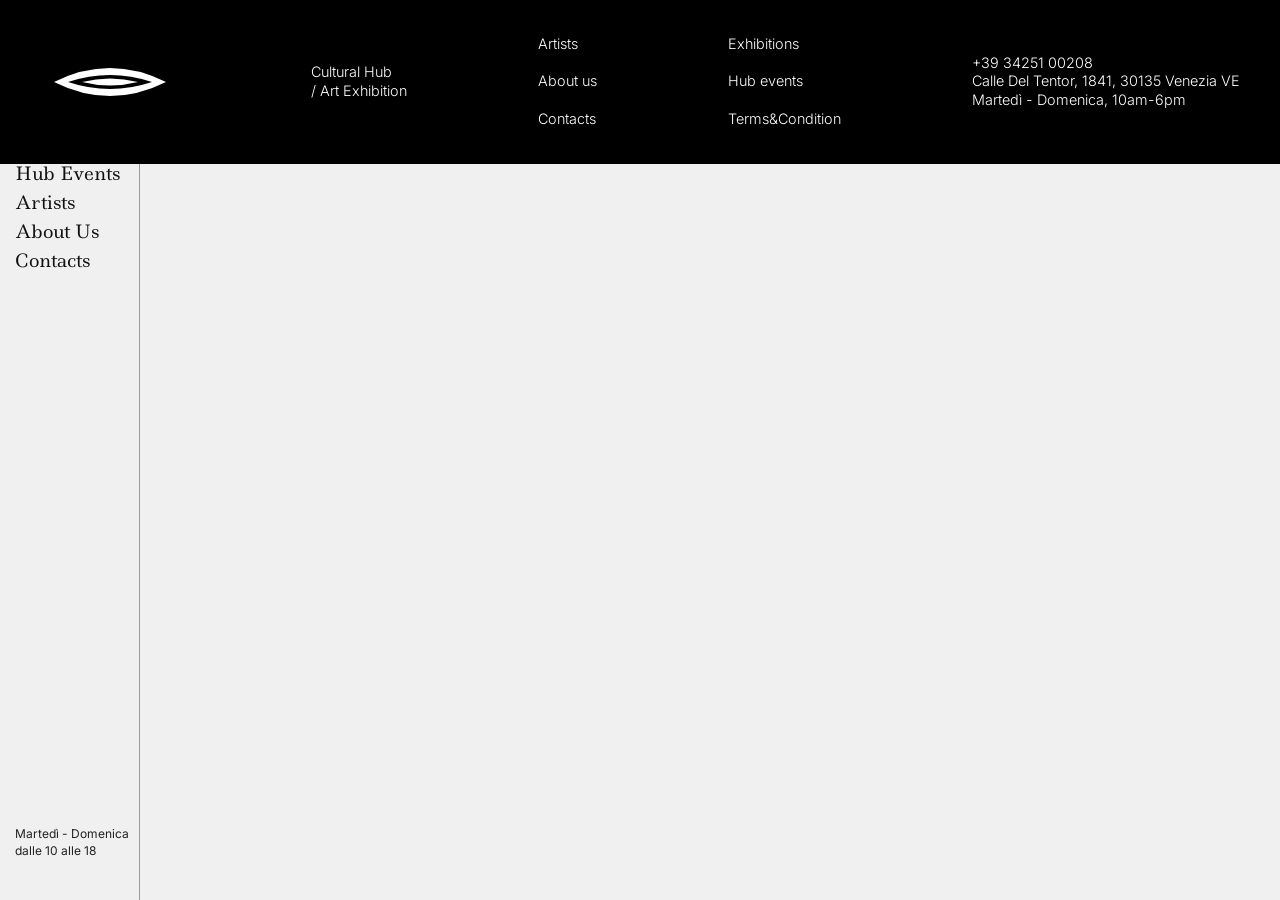
==== commit 5a83f529: "Update index.html" ====
--- a/index.html
+++ b/index.html
@@ -45,7 +45,7 @@
 
         <nav class="nav-menu">
             <ul>
-                <li><a href="art-events.html">Exhibitions</a></li>
+                <li><a href="Exhibitions.html">Exhibitions</a></li>
                 <li><a href="hub-events.html">Hub Events</a></li>
                 <li><a href="artists.html">Artists</a></li>
                 <li><a href="about-us.html">About Us</a></li>
@@ -89,7 +89,7 @@
             </div>
             
             <div class="footer-col">
-                <a href="art-events.html">Art events</a><br>
+                <a href="Exhibitions.html">Exhibitions</a><br>
                 <a href="hub-events.html">Hub events</a><br>
                 <a href="#">Terms&Condition</a>
             </div>
--- a/style.css
+++ b/style.css
@@ -1,10 +1,10 @@
 /* === VARIABILI E RESET === */
 :root {
---bg-color: #f0f0f0;
---text-color: #111;
---sidebar-width: 140px;
---font-serif: 'Ledger', serif;
---font-sans: 'Inter', sans-serif;
+    --bg-color: #f0f0f0; 
+    --text-color: #111;
+    --sidebar-width: 140px; 
+    --font-serif: 'Ledger', serif;
+    --font-sans: 'Inter', sans-serif;
 }
 
 * { margin: 0; padding: 0; box-sizing: border-box; }
@@ -13,19 +13,18 @@
 
 /* === SIDEBAR E NAVIGAZIONE (Desktop) === */
 .sidebar {
-width: var(--sidebar-width); position: fixed; top: 0; left: 0; height: 100vh;
-border-right: 1px solid #999; padding: 40px 15px 30px 15px; display: flex; flex-direction: column;
-background-color: var(--bg-color); z-index: 100;
+    width: var(--sidebar-width); position: fixed; top: 0; left: 0; height: 100vh;
+    border-right: 1px solid #999; padding: 40px 15px 30px 15px; display: flex; flex-direction: column;
+    background-color: var(--bg-color); z-index: 100;
 }
 .menu-arrow {
-position: absolute; right: -1px; top: 0; width: 0; height: 0;
-border-top: 6px solid transparent; border-bottom: 6px solid transparent; border-right: 8px solid #111;
-transform: translateY(-50%); transition: top 0.25s cubic-bezier(0.25, 1, 0.5, 1), opacity 0.2s ease;
-pointer-events: none; opacity: 0;
+    position: absolute; right: -1px; top: 0; width: 0; height: 0; 
+    border-top: 6px solid transparent; border-bottom: 6px solid transparent; border-right: 8px solid #111; 
+    transform: translateY(-50%); transition: top 0.25s cubic-bezier(0.25, 1, 0.5, 1), opacity 0.2s ease; 
+    pointer-events: none; opacity: 0; 
 }
 .menu-arrow.show { opacity: 1; }
 
-/* Margine calcolato al millimetro per allineare il menu ai contenuti di destra */
 .desktop-logo { display: block; margin-bottom: 68px; width: 100%; max-width: 80px; }
 .desktop-logo img, .desktop-logo svg { width: 100%; height: auto; display: block; }
 
@@ -46,19 +45,26 @@
 .hamburger-menu.active span:nth-child(3) { transform: translateY(-9.5px) rotate(-45deg); }
 
 /* === MAIN CONTENT === */
-.main-content { margin-left: var(--sidebar-width); flex: 1; padding: 40px 15px 0 15px; }
+.main-content { 
+    margin-left: var(--sidebar-width); 
+    flex: 1; 
+    padding: 40px 15px 0 15px; 
+    display: flex; 
+    flex-direction: column; 
+    min-height: 100vh; 
+}
+
 .content-header { display: flex; justify-content: space-between; align-items: flex-start; margin-bottom: 40px; padding-top: 0; }
 
-/* TITOLI (Meno bold e puliti dai margini in eccesso) */
-.main-title {
-font-family: var(--font-serif);
-font-size: 4rem;
-line-height: 0.8;
-margin-bottom: 0;
-letter-spacing: -0.02em;
-font-weight: 300;
--webkit-font-smoothing: antialiased;
--moz-osx-font-smoothing: grayscale;
+.main-title { 
+    font-family: var(--font-serif); 
+    font-size: 4rem; 
+    line-height: 0.8; 
+    margin-bottom: 0; 
+    letter-spacing: -0.02em; 
+    font-weight: 300; 
+    -webkit-font-smoothing: antialiased; 
+    -moz-osx-font-smoothing: grayscale;
 }
 
 .events-link { font-family: var(--font-sans); font-size: 1.1rem; color: var(--text-color); text-decoration: none; margin-top: 5px; }
@@ -72,21 +78,18 @@
 .g-date { background-color: white; padding: 2px 6px; font-family: var(--font-sans); font-size: 0.8rem; color: #111; white-space: nowrap; }
 .g-artist { background-color: white; padding: 2px 6px; font-family: var(--font-sans); font-size: 0.9rem; font-weight: 400; text-transform: uppercase; color: #111; white-space: nowrap; }
 
-/* ========================================================= */
-/* === OVERRIDE HOME PAGE FULL SCREEN (Desktop & Mobile) === */
-/* ========================================================= */
-body.home-page .main-content { padding: 0; } /* Rimuove i bordi laterali e superiori */
-body.home-page .gallery { padding-bottom: 0; } /* Rimuove lo spazio bianco a fine pagina */
-body.home-page .content-header { display: none; } /* Nasconde il titolo "Aquaria" in alto */
-body.home-page .gallery img { border-radius: 0; } /* Immagini a spigolo vivo senza stondature */
-body.home-page .gallery-overlay { display: flex; } /* Mostra i riquadri bianchi con i testi anche su PC */
+/* OVERRIDE HOME PAGE FULL SCREEN (Desktop & Mobile) */
+body.home-page .main-content { padding: 0; } 
+body.home-page .gallery { padding-bottom: 0; } 
+body.home-page .content-header { display: none; } 
+body.home-page .gallery img { border-radius: 0; } 
+body.home-page .gallery-overlay { display: flex; } 
 
 /* === ALTRE PAGINE E FISARMONICA === */
-.about-text { font-family: var(--font-serif); font-size: 1.8rem; line-height: 1.1; color: var(--text-color); }
-.events-list { width: 100%; border-bottom: 1px solid #111; margin-bottom: 50px; }
+.about-text { font-family: var(--font-serif); font-size: 1.8rem; line-height: 1.1; color: var(--text-color); margin-bottom: 80px; }
+.events-list { width: 100%; border-bottom: 1px solid #111; margin-bottom: 80px; }
 .event-item { width: 100%; }
 
-/* Eventi classici */
 .event-header { display: grid; grid-template-columns: 140px 2fr 1fr 80px; padding: 20px 0; cursor: pointer; border-top: 1px solid #111; align-items: start; transition: background-color 0.2s ease; }
 .event-item:first-child .event-header { border-top: none; padding-top: 0; }
 .event-header:hover { background-color: rgba(0,0,0,0.03); }
@@ -95,7 +98,6 @@
 .e-title { font-family: var(--font-serif); font-size: 1.35rem; line-height: 1.2; }
 .e-loc { font-family: var(--font-sans); font-size: 0.7rem; text-transform: uppercase; line-height: 1.3; color: #333; }
 
-/* Fisarmonica dettagli */
 .event-details { max-height: 0; overflow: hidden; opacity: 0; padding: 0; display: grid; grid-template-columns: 140px 2fr 1fr 80px; transition: 0.5s ease; }
 .event-item.open .event-details { max-height: 1500px; opacity: 1; padding: 20px 0; }
 .e-desc { grid-column: 1 / 3; padding-right: 60px; display: flex; flex-direction: column; }
@@ -105,161 +107,49 @@
 .e-image img { width: 100%; height: 100%; min-height: 400px; object-fit: cover; display: block; }
 
 /* === ARTISTS MENU === */
-.artist-header {
-display: grid;
-grid-template-columns: 2fr 2fr 1fr;
-padding: 20px 0;
-cursor: pointer;
-border-top: 1px solid #111;
-align-items: center;
-transition: background-color 0.2s ease;
-}
+.artist-header { display: grid; grid-template-columns: 2fr 2fr 1fr; padding: 20px 0; cursor: pointer; border-top: 1px solid #111; align-items: center; transition: background-color 0.2s ease; }
 .event-item:first-child .artist-header { border-top: none; padding-top: 0; }
 .artist-header:hover { background-color: rgba(0,0,0,0.03); }
-
-/* Nome dell'artista meno bold */
 .a-name { font-family: var(--font-sans); font-size: 1.1rem; font-weight: 600; }
 .a-category { font-family: var(--font-serif); font-size: 1.1rem; }
 .a-date { font-family: var(--font-serif); font-size: 1.1rem; text-align: right; }
-
 .a-desc { grid-column: 1 / -1; padding-right: 0; }
 .a-desc p { font-family: var(--font-sans); font-size: 0.95rem; line-height: 1.3; margin-bottom: 20px; }
 
-/* === TEMA BLU PER HUB EVENTS (Solo contenuti centrali) === */
+/* === TEMA BLU PER HUB EVENTS === */
 body.hub-page .main-title, body.hub-page .e-date, body.hub-page .e-title, body.hub-page .e-loc, body.hub-page .buy-tickets, body.hub-page .event-header::after { color: #0000ff; }
 body.hub-page .events-list, body.hub-page .event-header { border-color: #0000ff; }
 body.hub-page .event-item:first-child .event-header { border-top: none; }
 body.hub-page .buy-tickets:hover, body.hub-page .events-link:hover { color: #0000aa; }
 
-
-/* ========================================================= */
-/* === MOBILE (Smartphone) === */
-/* ========================================================= */
-@media (max-width: 768px) {
-.mobile-header { display: flex; justify-content: space-between; align-items: center; position: fixed; top: 0; left: 0; width: 100%; height: 70px; background: var(--bg-color); z-index: 1002; padding: 0 20px; }
-.logo-mobile { width: 70px; display: block; }
-.logo-mobile img, .logo-mobile svg { width: 100%; height: auto; display: block; }
-
-.sidebar { transform: translateX(-100%); width: 100%; padding: 90px 20px 30px 20px; transition: 0.3s ease; border-right: none; z-index: 1001; }
-.sidebar.open { transform: translateX(0); }
-.desktop-logo, .menu-arrow, .hours { display: none; }
-
-.mobile-menu-header { display: flex; justify-content: space-between; align-items: flex-end; margin-bottom: 15px; }
-.mobile-menu-title { font-family: var(--font-serif); font-size: 2.8rem; line-height: 1; color: var(--text-color); }
-
-.mobile-lang-switch { font-family: var(--font-sans); font-weight: 600; font-size: 0.9rem; color: var(--text-color); text-decoration: none; margin-bottom: 4px; }
-
-.nav-menu ul { border-top: none; }
-.nav-menu li { margin-bottom: 0; border-bottom: 1px solid #111; }
-
-.nav-menu a { font-family: var(--font-sans); font-weight: 600; font-size: 1.1rem; padding: 15px 0; display: block; }
-
-.main-content { margin-left: 0; padding: 100px 15px 0 15px; }
-
-/* REGOLE SPECIFICHE HOME MOBILE (Aggiunta per gestire l'header mobile fisso) */
-body.home-page .main-content { padding: 70px 0 0 0; }
-
-/* REGOLE GENERALI EVENTI E ARTISTI MOBILE */
-.content-header { flex-direction: column; margin-bottom: 45px; }
-.main-title { font-size: 1.8rem; }
-.events-link { display: none; }
-
-/* TITOLI EVENTI MOBILE */
-.event-header { grid-template-columns: 75px 1fr 20px; gap: 10px; padding: 15px 0; align-items: start; }
-.event-item:first-child .event-header, .event-item:first-child .artist-header { padding-top: 0; }
-
-.e-date { font-size: 0.75rem; font-weight: 800; line-height: 1.2; }
-.e-title { font-size: 0.85rem; line-height: 1.15; }
-.e-loc { display: none; }
-
-/* Dimensioni di + e - */
-.event-header::after { content: '+'; font-size: 1.3rem; font-weight: 300; font-family: var(--font-sans); justify-self: end; align-self: center; line-height: 0; }
-.event-item.open .event-header::after { content: '−'; font-size: 1.6rem; }
-
-.event-item.open .event-details { display: flex; flex-direction: column; padding: 10px 0 20px 0; }
-.e-desc { display: contents; }
-.e-desc p { order: 1; padding: 0; margin-bottom: 15px; font-family: var(--font-sans); }
-.e-image { order: 2; width: 100%; margin-bottom: 0; }
-.e-image img { min-height: auto; border-radius: 0; }
-.buy-tickets { order: 3; margin: 15px 0 0 0; font-size: 1.1rem; font-weight: 800; }
-
-/* REGOLE SPECIFICHE ARTISTI MOBILE */
-.artist-header { grid-template-columns: 1fr auto; padding: 15px 0; align-items: start; }
-.a-name { font-size: 0.85rem; grid-column: 1 / 2; line-height: 1.15; }
-.a-category { font-size: 0.75rem; grid-column: 1 / 2; grid-row: 2; color: #555; margin-top: 3px; }
-.a-date { font-size: 0.75rem; grid-column: 2 / 3; grid-row: 1; text-align: right; }
-}
 /* ========================================================= */
 /* === FOOTER NERO (Desktop & Mobile)                    === */
 /* ========================================================= */
 .site-footer {
     background-color: #000;
     color: #fff;
-    padding: 60px 40px;
-    display: flex;
-    justify-content: space-between;
-    align-items: center; /* Allinea gli elementi al centro verticalmente come nel mockup */
-    font-family: var(--font-sans);
-    font-size: 0.9rem;
-    line-height: 1.5;
-    margin: 80px -15px 0 -15px; /* Allarga il footer ignorando il padding di 15px del main-content */
-}
-
-/* Regola specifica per la home: si attacca direttamente sotto le immagini a schermo intero */
-body.home-page .site-footer {
-    margin-left: 0;
-    margin-right: 0;
-    margin-top: 0; 
-}
-
-.footer-logo {
-    width: 140px;
-}
-
-.footer-logo svg {
-    width: 100%;
-    height: auto;
-    display: block;
-}
-
-.footer-col {
-    display: flex;
-    flex-direction: column;
-}
-
-.footer-col a {
-    color: #fff;
-    text-decoration: none;
-    transition: opacity 0.2s ease;
-}
-
-.footer-col a:hover {
-    opacity: 0.6; /* Effetto hover leggero sui link del footer */
-}
-
-/* ========================================================= */
-/* === FOOTER NERO (Desktop & Mobile)                    === */
-/* ========================================================= */
-.site-footer {
-    background-color: #000;
-    color: #fff;
-    padding: 60px 40px;
+    padding: 35px 40px; 
     display: flex;
     justify-content: space-between;
     align-items: center; 
     font-family: var(--font-sans);
     font-size: 0.9rem;
-    line-height: 1.5;
-    
-    /* SOLUZIONE FULL-WIDTH: Scavalca la sidebar e il padding */
+    line-height: 1.3; 
+    font-weight: 300; 
+    -webkit-font-smoothing: antialiased; 
+    -moz-osx-font-smoothing: grayscale;
+    
     position: relative;
-    z-index: 105; /* Supera lo z-index 100 della sidebar, così non viene bloccato */
-    margin-top: 80px;
-    margin-left: calc(-1 * var(--sidebar-width) - 15px); /* Si allarga a sinistra */
-    margin-right: -15px; /* Si allarga a destra */
-}
-
-/* Regola per la Home Desktop (che non ha i 15px di padding laterale) */
+    z-index: 105; 
+    margin-top: auto; 
+    margin-left: calc(-1 * var(--sidebar-width) - 15px); 
+    margin-right: -15px; 
+    
+    /* PREVIENE DEFORMAZIONI */
+    align-self: stretch; /* Si adatta perfettamente ai margini negativi senza creare sfasamenti */
+    flex-shrink: 0; /* Impedisce che il browser lo tagli in verticale */
+}
+
 body.home-page .site-footer {
     margin-left: calc(-1 * var(--sidebar-width));
     margin-right: 0;
@@ -285,6 +175,7 @@
     color: #fff;
     text-decoration: none;
     transition: opacity 0.2s ease;
+    font-weight: 300; 
 }
 
 .footer-col a:hover {
@@ -292,142 +183,91 @@
 }
 
 /* ========================================================= */
-/* === FOOTER NERO (Desktop & Mobile)                    === */
-/* ========================================================= */
-.site-footer {
-    background-color: #000;
-    color: #fff;
-    padding: 35px 40px; /* Padding ridotto per rendere il footer meno alto */
-    display: flex;
-    justify-content: space-between;
-    align-items: center; 
-    font-family: var(--font-sans);
-    font-size: 0.9rem;
-    line-height: 1.3; /* Interlinea ridotta per avvicinare i link tra loro */
-    font-weight: 300; /* Font meno bold, più elegante */
-    -webkit-font-smoothing: antialiased; 
-    -moz-osx-font-smoothing: grayscale;
-    
-    /* SOLUZIONE FULL-WIDTH: Scavalca la sidebar e il padding */
-    position: relative;
-    z-index: 105; 
-    margin-top: 80px;
-    margin-left: calc(-1 * var(--sidebar-width) - 15px); 
-    margin-right: -15px; 
-}
-
-/* Regola per la Home Desktop (che non ha i 15px di padding laterale) */
-body.home-page .site-footer {
-    margin-left: calc(-1 * var(--sidebar-width));
-    margin-right: 0;
-    margin-top: 0; 
-}
-
-.footer-logo {
-    width: 140px;
-}
-
-.footer-logo svg {
-    width: 100%;
-    height: auto;
-    display: block;
-}
-
-.footer-col {
-    display: flex;
-    flex-direction: column;
-}
-
-.footer-col a {
-    color: #fff;
-    text-decoration: none;
-    transition: opacity 0.2s ease;
-    font-weight: 300; /* Assicura che anche i link siano meno bold */
-}
-
-.footer-col a:hover {
-    opacity: 0.6;
-}
-
-/* ========================================================= */
-/* === FOOTER NERO (Desktop & Mobile)                    === */
-/* ========================================================= */
-.site-footer {
-    background-color: #000;
-    color: #fff;
-    padding: 35px 40px; /* Padding ridotto per rendere il footer meno alto */
-    display: flex;
-    justify-content: space-between;
-    align-items: center; 
-    font-family: var(--font-sans);
-    font-size: 0.9rem;
-    line-height: 1.3; /* Interlinea ridotta per avvicinare i link tra loro */
-    font-weight: 300; /* Font meno bold, più elegante */
-    -webkit-font-smoothing: antialiased; 
-    -moz-osx-font-smoothing: grayscale;
-    
-    /* SOLUZIONE FULL-WIDTH: Scavalca la sidebar e il padding */
-    position: relative;
-    z-index: 105; 
-    margin-top: 80px;
-    margin-left: calc(-1 * var(--sidebar-width) - 15px); 
-    margin-right: -15px; 
-}
-
-/* Regola per la Home Desktop (che non ha i 15px di padding laterale) */
-body.home-page .site-footer {
-    margin-left: calc(-1 * var(--sidebar-width));
-    margin-right: 0;
-    margin-top: 0; 
-}
-
-.footer-logo {
-    width: 140px;
-}
-
-.footer-logo svg {
-    width: 100%;
-    height: auto;
-    display: block;
-}
-
-.footer-col {
-    display: flex;
-    flex-direction: column;
-}
-
-.footer-col a {
-    color: #fff;
-    text-decoration: none;
-    transition: opacity 0.2s ease;
-    font-weight: 300; /* Assicura che anche i link siano meno bold */
-}
-
-.footer-col a:hover {
-    opacity: 0.6;
-}
-
-/* === FOOTER MOBILE === */
+/* === MOBILE (Smartphone)                               === */
+/* ========================================================= */
 @media (max-width: 768px) {
+    .mobile-header { display: flex; justify-content: space-between; align-items: center; position: fixed; top: 0; left: 0; width: 100%; height: 70px; background: var(--bg-color); z-index: 1002; padding: 0 20px; }
+    .logo-mobile { width: 70px; display: block; }
+    .logo-mobile img, .logo-mobile svg { width: 100%; height: auto; display: block; }
+    
+    .sidebar { transform: translateX(-100%); width: 100%; padding: 90px 20px 30px 20px; transition: 0.3s ease; border-right: none; z-index: 1001; }
+    .sidebar.open { transform: translateX(0); }
+    .desktop-logo, .menu-arrow, .hours { display: none; }
+    
+    .mobile-menu-header { display: flex; justify-content: space-between; align-items: flex-end; margin-bottom: 15px; }
+    .mobile-menu-title { font-family: var(--font-serif); font-size: 2.8rem; line-height: 1; color: var(--text-color); }
+    
+    .mobile-lang-switch { font-family: var(--font-sans); font-weight: 600; font-size: 0.9rem; color: var(--text-color); text-decoration: none; margin-bottom: 4px; }
+
+    .nav-menu ul { border-top: none; } 
+    .nav-menu li { margin-bottom: 0; border-bottom: 1px solid #111; }
+    
+    .nav-menu a { font-family: var(--font-sans); font-weight: 600; font-size: 1.1rem; padding: 15px 0; display: block; }
+
+    .main-content { margin-left: 0; padding: 100px 15px 0 15px; }
+    body.home-page .main-content { padding: 70px 0 0 0; }
+    
+    .content-header { flex-direction: column; margin-bottom: 45px; }
+    .main-title { font-size: 1.8rem; }
+    .events-link { display: none; } 
+    
+    .event-header { grid-template-columns: 75px 1fr 20px; gap: 10px; padding: 15px 0; align-items: start; }
+    .event-item:first-child .event-header, .event-item:first-child .artist-header { padding-top: 0; }
+    
+    .e-date { font-size: 0.75rem; font-weight: 800; line-height: 1.2; } 
+    .e-title { font-size: 0.85rem; line-height: 1.15; } 
+    .e-loc { display: none; } 
+    
+    .event-header::after { content: '+'; font-size: 1.3rem; font-weight: 300; font-family: var(--font-sans); justify-self: end; align-self: center; line-height: 0; }
+    .event-item.open .event-header::after { content: '−'; font-size: 1.6rem; }
+
+    .event-item.open .event-details { display: flex; flex-direction: column; padding: 10px 0 20px 0; }
+    .e-desc { display: contents; }
+    .e-desc p { order: 1; padding: 0; margin-bottom: 15px; font-family: var(--font-sans); } 
+    .e-image { order: 2; width: 100%; margin-bottom: 0; } 
+    .e-image img { min-height: auto; border-radius: 0; } 
+    .buy-tickets { order: 3; margin: 15px 0 0 0; font-size: 1.1rem; font-weight: 800; } 
+
+    .artist-header { grid-template-columns: 1fr auto; padding: 15px 0; align-items: start; }
+    .a-name { font-size: 0.85rem; grid-column: 1 / 2; line-height: 1.15; } 
+    .a-category { font-size: 0.75rem; grid-column: 1 / 2; grid-row: 2; color: #555; margin-top: 3px; }
+    .a-date { font-size: 0.75rem; grid-column: 2 / 3; grid-row: 1; text-align: right; }
+
+    /* === RESPONSIVE FIX PER FOOTER MOBILE === */
     .site-footer {
-        flex-direction: column;
-        align-items: flex-start; 
-        gap: 25px; /* Gap ridotto tra le colonne su mobile */
-        padding: 40px 20px; /* Padding ridotto anche su smartphone */
-        
-        /* Su mobile la sidebar scompare, quindi compensiamo solo i 15px di bordo */
+        display: grid; /* Abbandoniamo il flex classico per una griglia più pulita */
+        grid-template-columns: 1fr 1fr; /* Dividiamo lo spazio in due colonne */
+        gap: 30px 15px; 
+        padding: 40px 20px; 
         margin-left: -15px;
         margin-right: -15px;
-        margin-top: 60px;
+        margin-top: auto; 
+        align-self: stretch;
     }
     
     body.home-page .site-footer {
         margin-left: 0;
         margin-right: 0;
-        margin-top: 0;
-    }
-
+    }
+
+    /* Assegnazioni intelligenti alla griglia */
     .footer-logo {
+        grid-column: 1 / -1; /* Occupa tutta la larghezza in alto */
         width: 110px;
     }
-}
+    
+    .footer-col:nth-child(2) {
+        grid-column: 1 / -1; /* Cultural Hub, anch'esso centrato a tutta larghezza */
+        margin-bottom: -10px;
+    }
+    
+    /* Il 3° (Artists) e il 4° (Art events) prendono in automatico 1fr a testa, affiancandosi! */
+.footer-col:last-child {
+        grid-column: 1 / -1; /* L'indirizzo torna a occupare tutto lo spazio in basso */
+        margin-top: 10px;
+        
+        /* FIX CSS PER LE PAROLE ORFANE: */
+        text-wrap: pretty; /* Impedisce che "VE" vada a capo da solo */
+        font-size: 0.82rem; /* Rimpicciolisce di un capello l'indirizzo per farlo stare nella riga */
+    }
+}
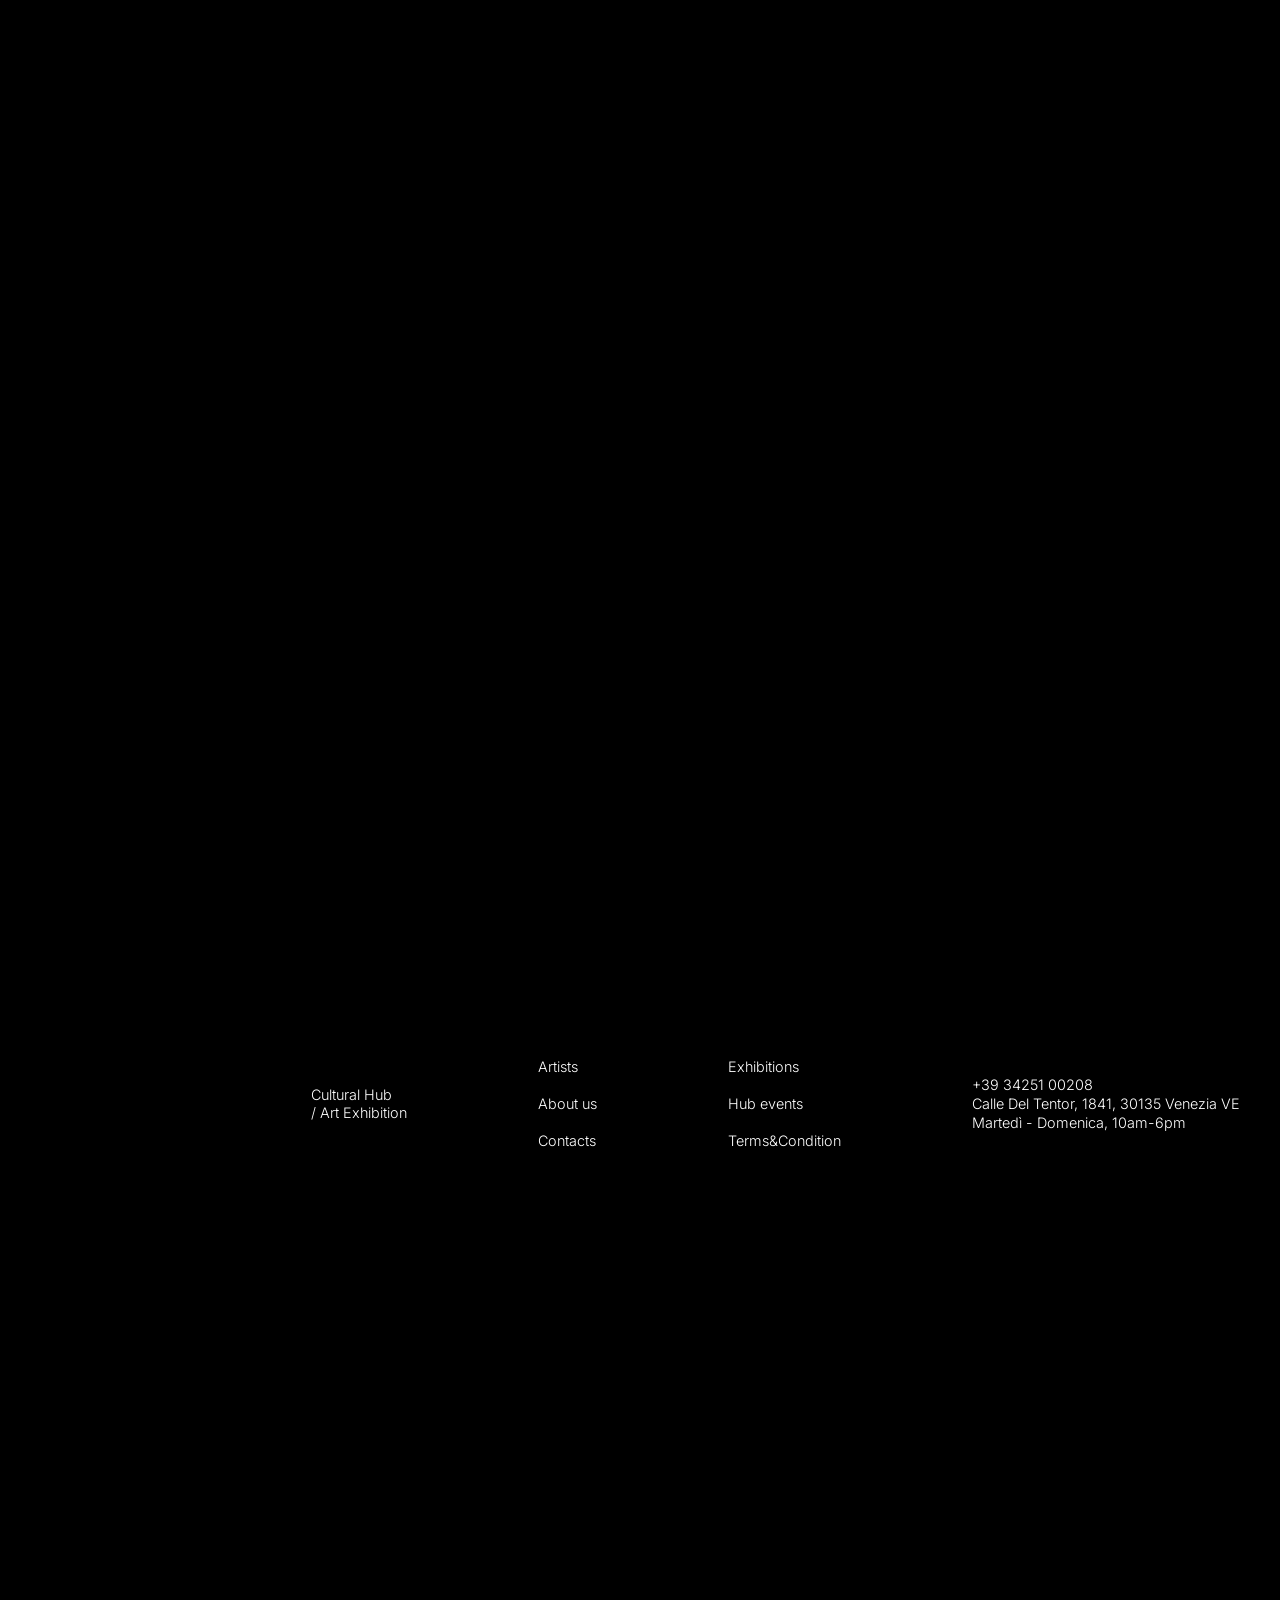
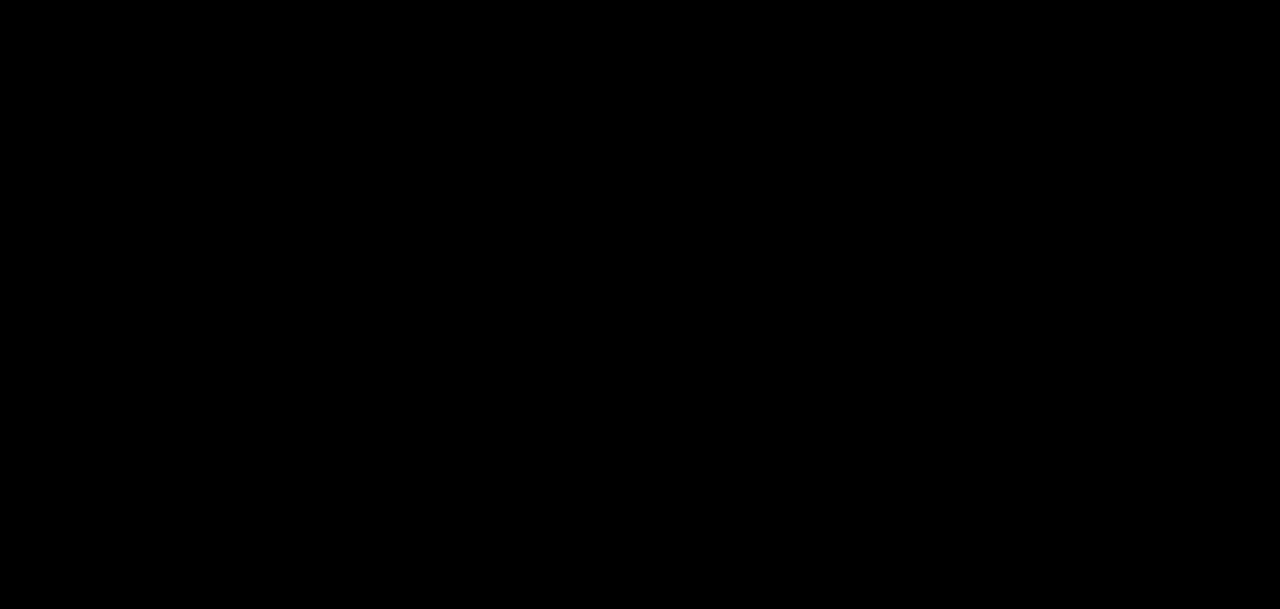
==== commit ffc44f17: "Update index.html" ====
--- a/index.html
+++ b/index.html
@@ -13,11 +13,7 @@
 
     <header class="mobile-header">
         <a href="index.html" class="logo-mobile">
-            <svg viewBox="0 0 100 30" xmlns="http://www.w3.org/2000/svg">
-                <path d="M10 15 Q50 -5 90 15 Q50 35 10 15 Z" fill="#111"/>
-                <path d="M20 15 Q50 5 80 15 Q50 25 20 15 Z" fill="#e5e5e5"/>
-                <path d="M30 15 Q50 10 70 15 Q50 20 30 15 Z" fill="#111"/>
-            </svg>
+            <img src="logo.png" alt="Aquaria Logo">
         </a>
         
         <div class="hamburger-menu" id="hamburger-menu">
@@ -31,16 +27,11 @@
         <div class="menu-arrow"></div>
 
         <a href="index.html" class="logo desktop-logo">
-            <svg viewBox="0 0 100 30" xmlns="http://www.w3.org/2000/svg">
-                <path d="M10 15 Q50 -5 90 15 Q50 35 10 15 Z" fill="#111"/>
-                <path d="M20 15 Q50 5 80 15 Q50 25 20 15 Z" fill="#e5e5e5"/>
-                <path d="M30 15 Q50 10 70 15 Q50 20 30 15 Z" fill="#111"/>
-            </svg>
+            <img src="logo.png" alt="Aquaria Logo">
         </a>
 
         <div class="mobile-menu-header">
             <div class="mobile-menu-title">Menu</div>
-            <a href="#" class="mobile-lang-switch">Eng-Ita</a>
         </div>
 
         <nav class="nav-menu">
@@ -67,15 +58,12 @@
 
         <section class="gallery" id="home-gallery">
         </section>
-        <!-- INIZIO FOOTER (Da inserire prima di </main>) -->
+        
+        <!-- INIZIO FOOTER -->
         <footer class="site-footer">
-            <div class="footer-logo">
-                <svg viewBox="0 0 100 30" xmlns="http://www.w3.org/2000/svg">
-                    <path d="M10 15 Q50 -5 90 15 Q50 35 10 15 Z" fill="#fff"/>
-                    <path d="M20 15 Q50 5 80 15 Q50 25 20 15 Z" fill="#000"/>
-                    <path d="M30 15 Q50 10 70 15 Q50 20 30 15 Z" fill="#fff"/>
-                </svg>
-            </div>
+            <a href="index.html" class="footer-logo">
+                <img src="logo.png" alt="Aquaria Logo" class="invert-logo">
+            </a>
             
             <div class="footer-col">
                 Cultural Hub<br>
@@ -103,6 +91,6 @@
         <!-- FINE FOOTER -->
     </main>
 
-    <script src="script.js"></script>
+    <script src="script.js?v=4"></script>
 </body>
 </html>
--- a/style.css
+++ b/style.css
@@ -74,19 +74,80 @@
 .gallery { display: flex; flex-direction: column; width: 100%; padding-bottom: 50px; }
 .gallery-link { display: block; width: 100%; position: relative; margin-bottom: 0; }
 .gallery img { width: 100%; height: auto; display: block; border-radius: 8px; object-fit: cover; }
-.gallery-overlay { display: none; position: absolute; top: 50%; left: 50%; transform: translate(-50%, -50%); z-index: 10; flex-direction: column; align-items: center; gap: 0; }
-.g-date { background-color: white; padding: 2px 6px; font-family: var(--font-sans); font-size: 0.8rem; color: #111; white-space: nowrap; }
-.g-artist { background-color: white; padding: 2px 6px; font-family: var(--font-sans); font-size: 0.9rem; font-weight: 400; text-transform: uppercase; color: #111; white-space: nowrap; }
-
-/* OVERRIDE HOME PAGE FULL SCREEN (Desktop & Mobile) */
-body.home-page .main-content { padding: 0; } 
-body.home-page .gallery { padding-bottom: 0; } 
-body.home-page .content-header { display: none; } 
-body.home-page .gallery img { border-radius: 0; } 
-body.home-page .gallery-overlay { display: flex; } 
+
+.gallery-overlay { 
+    display: none; 
+    position: absolute; 
+    top: 50%; 
+    left: 50%; 
+    transform: translate(-50%, -50%); 
+    z-index: 10; 
+    text-align: center; 
+    width: 90%; 
+}
+
+.g-date { 
+    background-color: white; 
+    padding: 3px 8px; 
+    font-family: var(--font-sans); 
+    font-size: 0.8rem; 
+    color: #111; 
+    white-space: nowrap;
+    display: table; 
+    margin: 0 auto; 
+}
+
+.g-artist { 
+    font-family: var(--font-sans); 
+    font-size: 0.9rem; 
+    font-weight: 400; 
+    text-transform: uppercase; 
+    color: #111; 
+    display: inline; 
+    background-color: white; 
+    padding: 4px 8px; 
+    line-height: 1.6; 
+    box-decoration-break: clone;
+    -webkit-box-decoration-break: clone; 
+}
+
+/* ========================================================= */
+/* === OVERRIDE HOME PAGE FULL SCREEN (Desktop & Mobile) === */
+/* ========================================================= */
+body.home-page .main-content { padding: 0 !important; display: block !important; } 
+body.home-page .content-header { display: none !important; } 
+body.home-page .gallery { display: flex !important; flex-direction: column !important; padding-bottom: 0 !important; width: 100% !important; } 
+
+body.home-page .gallery-link { 
+    display: block !important; 
+    height: 98vh !important; 
+    min-height: 98vh !important; 
+    max-height: 98vh !important; 
+    width: 100% !important; 
+    position: relative !important;
+    flex: 0 0 98vh !important; 
+    overflow: hidden !important;
+} 
+
+body.home-page .gallery img { display: block !important; border-radius: 0 !important; height: 100% !important; width: 100% !important; object-fit: cover !important; } 
+body.home-page .gallery-overlay { display: block !important; }
 
 /* === ALTRE PAGINE E FISARMONICA === */
 .about-text { font-family: var(--font-serif); font-size: 1.8rem; line-height: 1.1; color: var(--text-color); margin-bottom: 80px; }
+
+/* === BLOCCO CITAZIONE ABOUT US === */
+.hero-quote {
+    display: flex;
+    flex-direction: column;
+    justify-content: center; /* Centra verticalmente il testo */
+    min-height: 75vh; /* Spinge il resto del contenuto fuori dallo schermo iniziale */
+    padding-top: 2vh; /* Respiro dal titolo */
+}
+
+.hero-quote p {
+    margin-bottom: 0; 
+}
+
 .events-list { width: 100%; border-bottom: 1px solid #111; margin-bottom: 80px; }
 .event-item { width: 100%; }
 
@@ -113,8 +174,11 @@
 .a-name { font-family: var(--font-sans); font-size: 1.1rem; font-weight: 600; }
 .a-category { font-family: var(--font-serif); font-size: 1.1rem; }
 .a-date { font-family: var(--font-serif); font-size: 1.1rem; text-align: right; }
-.a-desc { grid-column: 1 / -1; padding-right: 0; }
+
+.a-desc { grid-column: 1 / 3; padding-right: 60px; display: flex; flex-direction: column; }
 .a-desc p { font-family: var(--font-sans); font-size: 0.95rem; line-height: 1.3; margin-bottom: 20px; }
+.a-image { grid-column: 3 / 5; display: flex; }
+.a-image img { width: 100%; height: 100%; min-height: 400px; object-fit: cover; display: block; }
 
 /* === TEMA BLU PER HUB EVENTS === */
 body.hub-page .main-title, body.hub-page .e-date, body.hub-page .e-title, body.hub-page .e-loc, body.hub-page .buy-tickets, body.hub-page .event-header::after { color: #0000ff; }
@@ -126,61 +190,18 @@
 /* === FOOTER NERO (Desktop & Mobile)                    === */
 /* ========================================================= */
 .site-footer {
-    background-color: #000;
-    color: #fff;
-    padding: 35px 40px; 
-    display: flex;
-    justify-content: space-between;
-    align-items: center; 
-    font-family: var(--font-sans);
-    font-size: 0.9rem;
-    line-height: 1.3; 
-    font-weight: 300; 
-    -webkit-font-smoothing: antialiased; 
-    -moz-osx-font-smoothing: grayscale;
-    
-    position: relative;
-    z-index: 105; 
-    margin-top: auto; 
-    margin-left: calc(-1 * var(--sidebar-width) - 15px); 
-    margin-right: -15px; 
-    
-    /* PREVIENE DEFORMAZIONI */
-    align-self: stretch; /* Si adatta perfettamente ai margini negativi senza creare sfasamenti */
-    flex-shrink: 0; /* Impedisce che il browser lo tagli in verticale */
-}
-
-body.home-page .site-footer {
-    margin-left: calc(-1 * var(--sidebar-width));
-    margin-right: 0;
-    margin-top: 0; 
-}
-
-.footer-logo {
-    width: 140px;
-}
-
-.footer-logo svg {
-    width: 100%;
-    height: auto;
-    display: block;
-}
-
-.footer-col {
-    display: flex;
-    flex-direction: column;
-}
-
-.footer-col a {
-    color: #fff;
-    text-decoration: none;
-    transition: opacity 0.2s ease;
-    font-weight: 300; 
-}
-
-.footer-col a:hover {
-    opacity: 0.6;
-}
+    background-color: #000; color: #fff; padding: 35px 40px; display: flex; justify-content: space-between; align-items: center; 
+    font-family: var(--font-sans); font-size: 0.9rem; line-height: 1.3; font-weight: 300; -webkit-font-smoothing: antialiased; -moz-osx-font-smoothing: grayscale;
+    position: relative; z-index: 105; margin-top: auto; margin-left: calc(-1 * var(--sidebar-width) - 15px); margin-right: -15px; 
+    align-self: stretch; flex-shrink: 0; 
+}
+
+body.home-page .site-footer { margin-left: calc(-1 * var(--sidebar-width)); margin-right: 0; margin-top: 0; }
+.footer-logo { width: 140px; }
+.footer-logo svg { width: 100%; height: auto; display: block; }
+.footer-col { display: flex; flex-direction: column; }
+.footer-col a { color: #fff; text-decoration: none; transition: opacity 0.2s ease; font-weight: 300; }
+.footer-col a:hover { opacity: 0.6; }
 
 /* ========================================================= */
 /* === MOBILE (Smartphone)                               === */
@@ -201,11 +222,10 @@
 
     .nav-menu ul { border-top: none; } 
     .nav-menu li { margin-bottom: 0; border-bottom: 1px solid #111; }
-    
     .nav-menu a { font-family: var(--font-sans); font-weight: 600; font-size: 1.1rem; padding: 15px 0; display: block; }
 
     .main-content { margin-left: 0; padding: 100px 15px 0 15px; }
-    body.home-page .main-content { padding: 70px 0 0 0; }
+    body.home-page .main-content { padding: 70px 0 0 0 !important; }
     
     .content-header { flex-direction: column; margin-bottom: 45px; }
     .main-title { font-size: 1.8rem; }
@@ -233,41 +253,24 @@
     .a-category { font-size: 0.75rem; grid-column: 1 / 2; grid-row: 2; color: #555; margin-top: 3px; }
     .a-date { font-size: 0.75rem; grid-column: 2 / 3; grid-row: 1; text-align: right; }
 
+    .a-desc { display: contents; }
+    .a-desc p { order: 1; padding: 0; margin-bottom: 15px; font-family: var(--font-sans); } 
+    .a-image { order: 2; width: 100%; margin-bottom: 0; } 
+    .a-image img { min-height: auto; border-radius: 0; }
+
+    /* Fix altezza citazione About Us su Mobile */
+    .hero-quote {
+        min-height: 70vh; 
+    }
+
     /* === RESPONSIVE FIX PER FOOTER MOBILE === */
-    .site-footer {
-        display: grid; /* Abbandoniamo il flex classico per una griglia più pulita */
-        grid-template-columns: 1fr 1fr; /* Dividiamo lo spazio in due colonne */
-        gap: 30px 15px; 
-        padding: 40px 20px; 
-        margin-left: -15px;
-        margin-right: -15px;
-        margin-top: auto; 
-        align-self: stretch;
-    }
-    
-    body.home-page .site-footer {
-        margin-left: 0;
-        margin-right: 0;
-    }
-
-    /* Assegnazioni intelligenti alla griglia */
-    .footer-logo {
-        grid-column: 1 / -1; /* Occupa tutta la larghezza in alto */
-        width: 110px;
-    }
-    
-    .footer-col:nth-child(2) {
-        grid-column: 1 / -1; /* Cultural Hub, anch'esso centrato a tutta larghezza */
-        margin-bottom: -10px;
-    }
-    
-    /* Il 3° (Artists) e il 4° (Art events) prendono in automatico 1fr a testa, affiancandosi! */
-.footer-col:last-child {
-        grid-column: 1 / -1; /* L'indirizzo torna a occupare tutto lo spazio in basso */
-        margin-top: 10px;
-        
-        /* FIX CSS PER LE PAROLE ORFANE: */
-        text-wrap: pretty; /* Impedisce che "VE" vada a capo da solo */
-        font-size: 0.82rem; /* Rimpicciolisce di un capello l'indirizzo per farlo stare nella riga */
-    }
-}
+    .site-footer { display: grid; grid-template-columns: 1fr 1fr; gap: 30px 15px; padding: 40px 20px; margin-left: -15px; margin-right: -15px; margin-top: auto; align-self: stretch; }
+    body.home-page .site-footer { margin-left: 0; margin-right: 0; }
+    .footer-logo { grid-column: 1 / -1; width: 110px; }
+    .footer-col:nth-child(2) { grid-column: 1 / -1; margin-bottom: -10px; }
+    .footer-col:last-child { grid-column: 1 / -1; margin-top: 10px; text-wrap: pretty; font-size: 0.82rem; }
+
+    /* === RIPRISTINO ALTEZZA IMMAGINI HOME SU MOBILE === */
+    body.home-page .gallery-link { height: 45vh !important; min-height: 45vh !important; max-height: 45vh !important; flex: none !important; } 
+    body.home-page .gallery img { height: 100% !important; }
+}
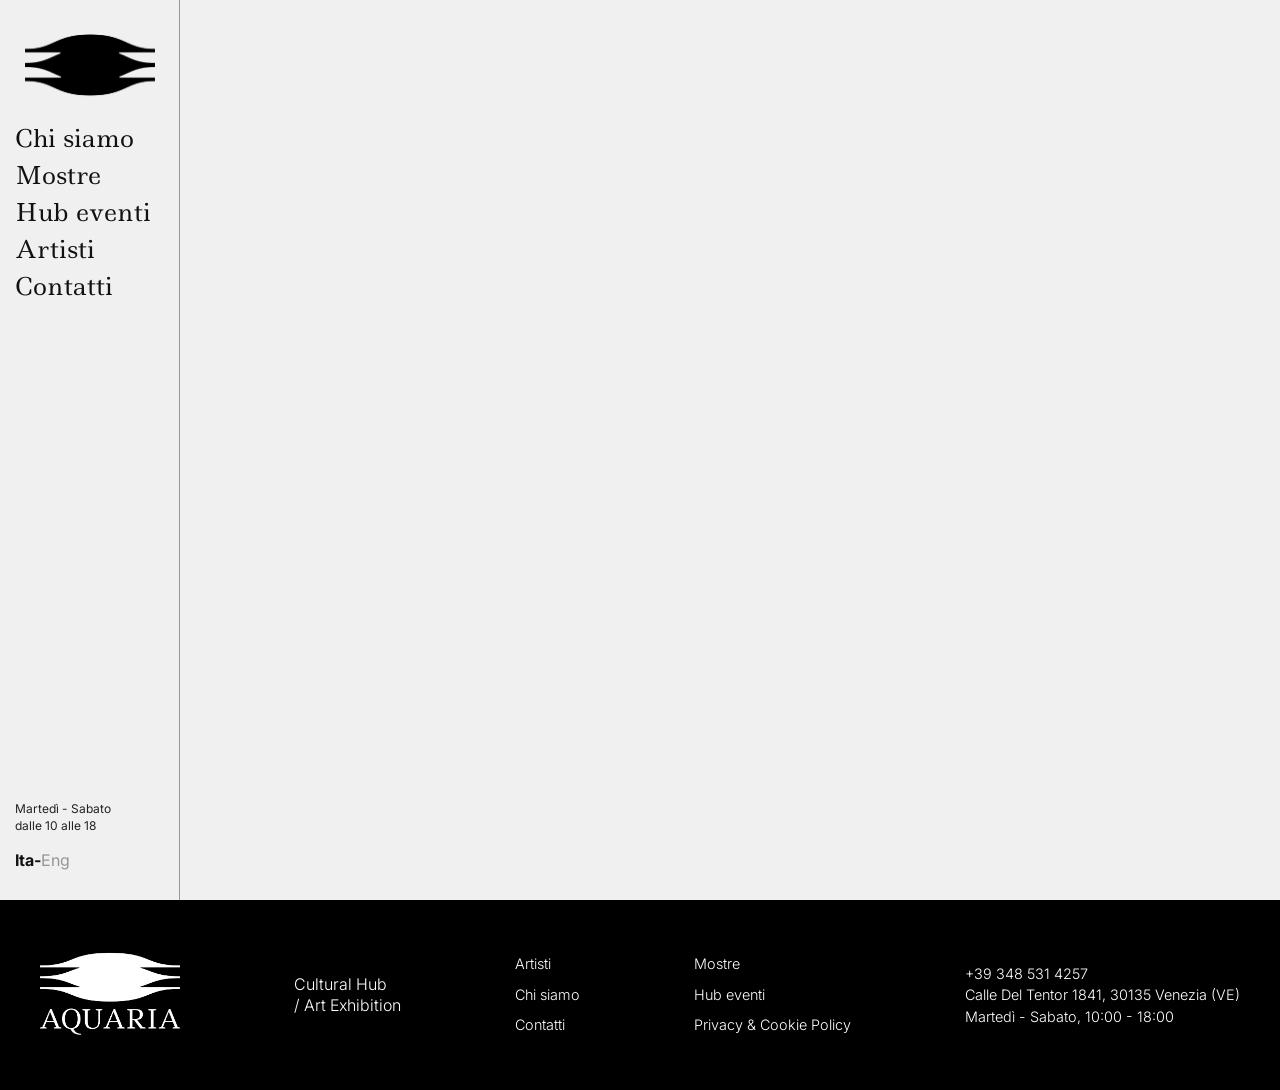
==== commit 3b748a01: "Update index.html" ====
--- a/index.html
+++ b/index.html
@@ -3,7 +3,10 @@
 <head>
     <meta charset="UTF-8">
     <meta name="viewport" content="width=device-width, initial-scale=1.0">
-    <title>Aquaria - Home</title>
+    
+    <title>AQUARIA | Galleria d'Arte Contemporanea e Hub Culturale a Venezia</title>
+    <meta name="description" content="Scopri AQUARIA, spazio culturale indipendente a Venezia. Mostre d'arte contemporanea, eventi hub e artisti emergenti in laguna. Ingresso gratuito.">
+    
     <link rel="preconnect" href="https://fonts.googleapis.com">
     <link rel="preconnect" href="https://fonts.gstatic.com" crossorigin>
     <link href="https://fonts.googleapis.com/css2?family=Inter:wght@400;600;800&family=Ledger&display=swap" rel="stylesheet">
@@ -24,73 +27,123 @@
     </header>
 
     <aside class="sidebar">
-        <div class="menu-arrow"></div>
-
-        <a href="index.html" class="logo desktop-logo">
+        <a href="index.html" class="desktop-logo">
             <img src="logo.png" alt="Aquaria Logo">
         </a>
 
         <div class="mobile-menu-header">
             <div class="mobile-menu-title">Menu</div>
+            <div class="lang-switch mobile-lang">
+                <span class="lang-it active">Ita</span>-<span class="lang-en">Eng</span>
+            </div>
         </div>
 
         <nav class="nav-menu">
             <ul>
-                <li><a href="Exhibitions.html">Exhibitions</a></li>
-                <li><a href="hub-events.html">Hub Events</a></li>
-                <li><a href="artists.html">Artists</a></li>
-                <li><a href="about-us.html">About Us</a></li>
-                <li><a href="contacts.html">Contacts</a></li>
+                <li>
+                    <a href="about-us.html">
+                        <span class="it-only">Chi siamo</span>
+                        <span class="en-only">About us</span>
+                    </a>
+                </li>
+                <li>
+                    <a href="Exhibitions.html">
+                        <span class="it-only">Mostre</span>
+                        <span class="en-only">Exhibitions</span>
+                    </a>
+                </li>
+                <li>
+                    <a href="hub-events.html">
+                        <span class="it-only">Hub eventi</span>
+                        <span class="en-only">Hub events</span>
+                    </a>
+                </li>
+                <li>
+                    <a href="artists.html">
+                        <span class="it-only">Artisti</span>
+                        <span class="en-only">Artists</span>
+                    </a>
+                </li>
+                <li>
+                    <a href="contacts.html">
+                        <span class="it-only">Contatti</span>
+                        <span class="en-only">Contact us</span>
+                    </a>
+                </li>
             </ul>
         </nav>
+        
+        <div class="hours">
+            <span class="it-only">Martedì - Sabato<br>dalle 10 alle 18</span>
+            <span class="en-only">Tuesday - Saturday<br>10am to 6pm</span>
+        </div>
 
-        <div class="hours">
-            Martedì - Domenica<br>
-            dalle 10 alle 18
+        <div class="lang-switch desktop-lang">
+            <span class="lang-it active">Ita</span>-<span class="lang-en">Eng</span>
         </div>
     </aside>
 
     <main class="main-content">
         <header class="content-header">
             <h1 class="main-title">Aquaria</h1>
-            <a href="art-events.html" class="events-link">Scopri i nostri eventi!</a>
+            <a href="Exhibitions.html" class="events-link">
+                <span class="it-only">Scopri i nostri eventi!</span>
+                <span class="en-only">Discover our events!</span>
+            </a>
         </header>
 
         <section class="gallery" id="home-gallery">
         </section>
         
-        <!-- INIZIO FOOTER -->
         <footer class="site-footer">
-            <a href="index.html" class="footer-logo">
-                <img src="logo.png" alt="Aquaria Logo" class="invert-logo">
-            </a>
-            
             <div class="footer-col">
-                Cultural Hub<br>
-                / Art Exhibition
+                <a href="index.html" class="footer-logo">
+                    <img src="logo_footer.png" alt="Aquaria Logo Footer" class="invert-logo">
+                </a>
             </div>
-            
+
             <div class="footer-col">
-                <a href="artists.html">Artists</a><br>
-                <a href="about-us.html">About us</a><br>
-                <a href="contacts.html">Contacts</a>
+                <div style="font-family: var(--font-sans); font-size: 1rem; line-height: 1.3;">
+                    Cultural Hub<br>/ Art Exhibition
+                </div>
             </div>
-            
-            <div class="footer-col">
-                <a href="Exhibitions.html">Exhibitions</a><br>
-                <a href="hub-events.html">Hub events</a><br>
-                <a href="#">Terms&Condition</a>
+
+            <div class="footer-col" style="gap: 12px;">
+                <a href="artists.html">
+                    <span class="it-only">Artisti</span>
+                    <span class="en-only">Artists</span>
+                </a>
+                <a href="about-us.html">
+                    <span class="it-only">Chi siamo</span>
+                    <span class="en-only">About us</span>
+                </a>
+                <a href="contacts.html">
+                    <span class="it-only">Contatti</span>
+                    <span class="en-only">Contacts</span>
+                </a>
             </div>
-            
-            <div class="footer-col">
-                +39 34251 00208<br>
-                Calle Del Tentor, 1841, 30135 Venezia VE<br>
-                Martedì - Domenica, 10am-6pm
+
+            <div class="footer-col" style="gap: 12px;">
+                <a href="Exhibitions.html">
+                    <span class="it-only">Mostre</span>
+                    <span class="en-only">Exhibitions</span>
+                </a>
+                <a href="hub-events.html">
+                    <span class="it-only">Hub eventi</span>
+                    <span class="en-only">Hub events</span>
+                </a>
+                <a href="privacy.html">Privacy & Cookie Policy</a>
+            </div>
+
+            <div class="footer-col" style="line-height: 1.5;">
+                +39 348 531 4257<br>
+                Calle Del Tentor 1841, 30135 Venezia (VE)<br>
+                <span class="it-only">Martedì - Sabato, 10:00 - 18:00</span>
+                <span class="en-only">Tuesday - Saturday, 10am - 6pm</span>
             </div>
         </footer>
-        <!-- FINE FOOTER -->
     </main>
 
-    <script src="script.js?v=4"></script>
+    <script src="script.js?v=5"></script>
 </body>
 </html>
--- a/style.css
+++ b/style.css
@@ -2,7 +2,7 @@
 :root {
     --bg-color: #f0f0f0; 
     --text-color: #111;
-    --sidebar-width: 140px; 
+    --sidebar-width: 180px; 
     --font-serif: 'Ledger', serif;
     --font-sans: 'Inter', sans-serif;
 }
@@ -16,25 +16,74 @@
     width: var(--sidebar-width); position: fixed; top: 0; left: 0; height: 100vh;
     border-right: 1px solid #999; padding: 40px 15px 30px 15px; display: flex; flex-direction: column;
     background-color: var(--bg-color); z-index: 100;
-}
+    overflow-y: auto; 
+}
+
 .menu-arrow {
     position: absolute; right: -1px; top: 0; width: 0; height: 0; 
-    border-top: 6px solid transparent; border-bottom: 6px solid transparent; border-right: 8px solid #111; 
+    border-top: 10px solid transparent; 
+    border-bottom: 10px solid transparent; 
+    border-right: 14px solid #111; 
     transform: translateY(-50%); transition: top 0.25s cubic-bezier(0.25, 1, 0.5, 1), opacity 0.2s ease; 
     pointer-events: none; opacity: 0; 
 }
 .menu-arrow.show { opacity: 1; }
 
-.desktop-logo { display: block; margin-bottom: 68px; width: 100%; max-width: 80px; }
-.desktop-logo img, .desktop-logo svg { width: 100%; height: auto; display: block; }
+/* ========================================================= */
+/* === COMANDI MANUALI: ALLINEAMENTO LOGO E MENÙ         === */
+/* ========================================================= */
+.desktop-logo { 
+    display: block; width: 150%; max-width: 130px; flex-shrink: 0;
+    margin-left: auto; margin-right: auto;
+    margin-top: -40px; margin-bottom: 6px; 
+}
+.desktop-logo img { 
+    width: 100%; 
+    height: auto; 
+    display: block; 
+    object-fit: contain; 
+    /* Aggiunge la transizione fluida per grandezza e trasparenza */
+    transition: transform 0.4s cubic-bezier(0.25, 1, 0.5, 1); 
+}
+
+/* 👇 L'effetto al passaggio del mouse 👇 */
+.desktop-logo:hover img { 
+    transform: scale(1.08); /* Lo ingrandisce dell'8% */
+    
+}
+
+/* 👇👇👇 MODIFICA EVIDENZIATA: ALTEZZA MENU 👇👇👇 */
+.nav-menu { 
+    margin-top: -14px; /* Modifica questo numero per far salire/scendere il menù */
+}
+/* 👆👆👆 --------------------------------- 👆👆👆 */
+
 
 .nav-menu ul { list-style: none; }
 .nav-menu li { margin-bottom: 4px; }
-.nav-menu a { text-decoration: none; color: var(--text-color); font-family: var(--font-serif); font-size: 1.1rem; transition: color 0.2s ease; display: inline-block; width: 100%; }
+.nav-menu a { 
+    text-decoration: none; color: var(--text-color); font-family: var(--font-serif); 
+    font-size: 1.5rem; transition: color 0.2s ease; display: inline-block; width: 100%; 
+}
 .nav-menu a:hover, .nav-menu a.active { color: #111; }
 
+/* ========================================================= */
+/* === STILI TASTO LINGUA ENG-ITA (Desktop & Mobile)     === */
+/* ========================================================= */
+.lang-switch { font-family: var(--font-sans); font-weight: 700; font-size: 1rem; color: var(--text-color); cursor: pointer; }
+.lang-switch span { transition: opacity 0.2s ease, font-weight 0.2s ease; }
+.lang-switch span:not(.active) { opacity: 0.4; font-weight: 400; }
+.lang-switch span:hover { opacity: 1; }
+
+.desktop-lang { margin-top: 5px; margin-bottom: 0; }
+.mobile-lang { margin-bottom: 4px; }
+body.hub-page .lang-switch { color: #0000ff; }
+
+@media (max-width: 768px) { .desktop-lang { display: none; } }
+@media (min-width: 769px) { .mobile-lang { display: none; } }
+
 .mobile-menu-header { display: none; }
-.hours { margin-top: auto; font-family: var(--font-sans); font-size: 0.75rem; line-height: 1.4; color: #222; margin-bottom: 10px; white-space: nowrap; }
+.hours { margin-top: auto; font-family: var(--font-sans); font-size: 0.75rem; line-height: 1.4; color: #222; margin-bottom: 10px; white-space: nowrap; flex-shrink: 0; }
 
 /* === HEADER MOBILE E HAMBURGER === */
 .mobile-header { display: none; }
@@ -46,27 +95,12 @@
 
 /* === MAIN CONTENT === */
 .main-content { 
-    margin-left: var(--sidebar-width); 
-    flex: 1; 
-    padding: 40px 15px 0 15px; 
-    display: flex; 
-    flex-direction: column; 
-    min-height: 100vh; 
+    margin-left: var(--sidebar-width); flex: 1; padding: 40px 15px 0 15px; display: flex; flex-direction: column; 
+    min-height: calc(100vh + 180px); 
 }
 
 .content-header { display: flex; justify-content: space-between; align-items: flex-start; margin-bottom: 40px; padding-top: 0; }
-
-.main-title { 
-    font-family: var(--font-serif); 
-    font-size: 4rem; 
-    line-height: 0.8; 
-    margin-bottom: 0; 
-    letter-spacing: -0.02em; 
-    font-weight: 300; 
-    -webkit-font-smoothing: antialiased; 
-    -moz-osx-font-smoothing: grayscale;
-}
-
+.main-title { font-family: var(--font-serif); font-size: 4rem; line-height: 0.8; margin-bottom: 0; letter-spacing: -0.02em; font-weight: 300; -webkit-font-smoothing: antialiased; -moz-osx-font-smoothing: grayscale; }
 .events-link { font-family: var(--font-sans); font-size: 1.1rem; color: var(--text-color); text-decoration: none; margin-top: 5px; }
 .events-link:hover { text-decoration: underline; }
 
@@ -74,93 +108,60 @@
 .gallery { display: flex; flex-direction: column; width: 100%; padding-bottom: 50px; }
 .gallery-link { display: block; width: 100%; position: relative; margin-bottom: 0; }
 .gallery img { width: 100%; height: auto; display: block; border-radius: 8px; object-fit: cover; }
-
-.gallery-overlay { 
-    display: none; 
-    position: absolute; 
-    top: 50%; 
-    left: 50%; 
-    transform: translate(-50%, -50%); 
-    z-index: 10; 
-    text-align: center; 
-    width: 90%; 
-}
-
+.gallery-overlay { display: none; position: absolute; top: 50%; left: 50%; transform: translate(-50%, -50%); z-index: 10; text-align: center; width: 90%; }
 .g-date { 
-    background-color: white; 
+    background-color: #fff; 
+    color: #111; 
     padding: 3px 8px; 
     font-family: var(--font-sans); 
     font-size: 0.8rem; 
-    color: #111; 
     white-space: nowrap;
     display: table; 
     margin: 0 auto; 
 }
 
 .g-artist { 
+    background-color: #fff; 
+    color: #111; 
     font-family: var(--font-sans); 
     font-size: 0.9rem; 
     font-weight: 400; 
     text-transform: uppercase; 
-    color: #111; 
     display: inline; 
-    background-color: white; 
     padding: 4px 8px; 
     line-height: 1.6; 
     box-decoration-break: clone;
     -webkit-box-decoration-break: clone; 
 }
-
-/* ========================================================= */
 /* === OVERRIDE HOME PAGE FULL SCREEN (Desktop & Mobile) === */
-/* ========================================================= */
 body.home-page .main-content { padding: 0 !important; display: block !important; } 
 body.home-page .content-header { display: none !important; } 
-body.home-page .gallery { display: flex !important; flex-direction: column !important; padding-bottom: 0 !important; width: 100% !important; } 
-
-body.home-page .gallery-link { 
-    display: block !important; 
-    height: 98vh !important; 
-    min-height: 98vh !important; 
-    max-height: 98vh !important; 
-    width: 100% !important; 
-    position: relative !important;
-    flex: 0 0 98vh !important; 
-    overflow: hidden !important;
-} 
-
+body.home-page .gallery { display: flex !important; flex-direction: column !important; padding-bottom: 0 !important; width: 100% !important; min-height: 100vh !important; } 
+body.home-page .gallery-link { display: block !important; height: 98vh !important; min-height: 98vh !important; max-height: 98vh !important; width: 100% !important; position: relative !important; flex: 0 0 98vh !important; overflow: hidden !important; } 
 body.home-page .gallery img { display: block !important; border-radius: 0 !important; height: 100% !important; width: 100% !important; object-fit: cover !important; } 
 body.home-page .gallery-overlay { display: block !important; }
 
-/* === ALTRE PAGINE E FISARMONICA === */
-.about-text { font-family: var(--font-serif); font-size: 1.8rem; line-height: 1.1; color: var(--text-color); margin-bottom: 80px; }
-
-/* === BLOCCO CITAZIONE ABOUT US === */
-.hero-quote {
-    display: flex;
-    flex-direction: column;
-    justify-content: center; /* Centra verticalmente il testo */
-    min-height: 75vh; /* Spinge il resto del contenuto fuori dallo schermo iniziale */
-    padding-top: 2vh; /* Respiro dal titolo */
-}
-
-.hero-quote p {
-    margin-bottom: 0; 
-}
-
-.events-list { width: 100%; border-bottom: 1px solid #111; margin-bottom: 80px; }
+/* === ALTRE PAGINE === */
+.about-text { font-family: var(--font-serif); font-size: 1.5rem; line-height: 1.3; color: var(--text-color); margin-bottom: 60px; }
+.hero-quote { display: flex; flex-direction: column; justify-content: center; margin-top: 30px; margin-bottom: 50px; }
+.hero-quote p { margin-bottom: 0; }
+
+/* === REGOLE FISARMONICA (FIX RIGA INFERIORE E FOOTER) === */
+.events-list { width: 100%; margin-bottom: 60px; border-bottom: none !important; }
 .event-item { width: 100%; }
-
+.event-item:last-child { border-bottom: 1px solid #111; }
 .event-header { display: grid; grid-template-columns: 140px 2fr 1fr 80px; padding: 20px 0; cursor: pointer; border-top: 1px solid #111; align-items: start; transition: background-color 0.2s ease; }
 .event-item:first-child .event-header { border-top: none; padding-top: 0; }
 .event-header:hover { background-color: rgba(0,0,0,0.03); }
-
 .e-date { font-family: var(--font-sans); font-size: 1rem; font-weight: 600; line-height: 1.3; }
 .e-title { font-family: var(--font-serif); font-size: 1.35rem; line-height: 1.2; }
 .e-loc { font-family: var(--font-sans); font-size: 0.7rem; text-transform: uppercase; line-height: 1.3; color: #333; }
-
 .event-details { max-height: 0; overflow: hidden; opacity: 0; padding: 0; display: grid; grid-template-columns: 140px 2fr 1fr 80px; transition: 0.5s ease; }
-.event-item.open .event-details { max-height: 1500px; opacity: 1; padding: 20px 0; }
+.event-item.open .event-details { 
+    max-height: 1500px; 
+    opacity: 1; 
+    padding: 20px 0 0 0; /* Questo azzera il padding inferiore e fa toccare l'immagine alla riga! */
+}
 .e-desc { grid-column: 1 / 3; padding-right: 60px; display: flex; flex-direction: column; }
 .e-desc p { font-family: var(--font-serif); font-size: 0.95rem; line-height: 1.15; margin-bottom: 25px; }
 .buy-tickets { font-family: var(--font-sans); font-weight: 600; font-size: 1rem; color: #111; text-decoration: none; margin-top: auto; margin-bottom: 20px; }
@@ -174,103 +175,99 @@
 .a-name { font-family: var(--font-sans); font-size: 1.1rem; font-weight: 600; }
 .a-category { font-family: var(--font-serif); font-size: 1.1rem; }
 .a-date { font-family: var(--font-serif); font-size: 1.1rem; text-align: right; }
-
 .a-desc { grid-column: 1 / 3; padding-right: 60px; display: flex; flex-direction: column; }
 .a-desc p { font-family: var(--font-sans); font-size: 0.95rem; line-height: 1.3; margin-bottom: 20px; }
 .a-image { grid-column: 3 / 5; display: flex; }
 .a-image img { width: 100%; height: 100%; min-height: 400px; object-fit: cover; display: block; }
 
 /* === TEMA BLU PER HUB EVENTS === */
-body.hub-page .main-title, body.hub-page .e-date, body.hub-page .e-title, body.hub-page .e-loc, body.hub-page .buy-tickets, body.hub-page .event-header::after { color: #0000ff; }
-body.hub-page .events-list, body.hub-page .event-header { border-color: #0000ff; }
+body.hub-page, body.hub-page .main-title, body.hub-page .e-date, body.hub-page .e-title, body.hub-page .e-loc, body.hub-page .e-desc p, body.hub-page .buy-tickets, body.hub-page .events-link, body.hub-page .event-header::after { color: #0000ff; }
+body.hub-page .nav-menu a, body.hub-page .nav-menu a:hover, body.hub-page .nav-menu a.active, body.hub-page .hours, body.hub-page .mobile-menu-title { color: #0000ff; }
+body.hub-page .event-header { border-color: #0000ff; } 
 body.hub-page .event-item:first-child .event-header { border-top: none; }
+body.hub-page .event-item:last-child { border-bottom-color: #0000ff; } 
+body.hub-page .sidebar { border-right-color: #0000ff; }
+body.hub-page .menu-arrow { border-right-color: #0000ff; }
+body.hub-page .hamburger-menu span { background-color: #0000ff; }
 body.hub-page .buy-tickets:hover, body.hub-page .events-link:hover { color: #0000aa; }
-
-/* ========================================================= */
-/* === FOOTER NERO (Desktop & Mobile)                    === */
-/* ========================================================= */
-.site-footer {
-    background-color: #000; color: #fff; padding: 35px 40px; display: flex; justify-content: space-between; align-items: center; 
-    font-family: var(--font-sans); font-size: 0.9rem; line-height: 1.3; font-weight: 300; -webkit-font-smoothing: antialiased; -moz-osx-font-smoothing: grayscale;
-    position: relative; z-index: 105; margin-top: auto; margin-left: calc(-1 * var(--sidebar-width) - 15px); margin-right: -15px; 
-    align-self: stretch; flex-shrink: 0; 
-}
-
+body.hub-page .desktop-logo img, body.hub-page .logo-mobile img { filter: invert(16%) sepia(99%) saturate(7404%) hue-rotate(238deg) brightness(104%) contrast(148%); }
+
+/* === FOOTER NERO (Desktop & Mobile) === */
+.site-footer { background-color: #000; color: #fff; padding: 25px 40px; display: flex; justify-content: space-between; align-items: center; font-family: var(--font-sans); font-size: 0.9rem; line-height: 1.3; font-weight: 300; -webkit-font-smoothing: antialiased; -moz-osx-font-smoothing: grayscale; position: relative; z-index: 105; margin-top: auto; margin-left: calc(-1 * var(--sidebar-width) - 15px); margin-right: -15px; align-self: stretch; flex-shrink: 0; }
 body.home-page .site-footer { margin-left: calc(-1 * var(--sidebar-width)); margin-right: 0; margin-top: 0; }
-.footer-logo { width: 140px; }
-.footer-logo svg { width: 100%; height: auto; display: block; }
+.footer-logo { width: 140px; display: block; }
+.footer-logo img { width: 100%; height: auto; display: block; object-fit: contain; }
+.invert-logo { filter: brightness(0) invert(1); }
 .footer-col { display: flex; flex-direction: column; }
-.footer-col a { color: #fff; text-decoration: none; transition: opacity 0.2s ease; font-weight: 300; }
+.footer-col a { color: #fff; text-decoration: none; transition: opacity 0.2s ease; font-weight: 300; display: inline-block; }
 .footer-col a:hover { opacity: 0.6; }
-
-/* ========================================================= */
-/* === MOBILE (Smartphone)                               === */
-/* ========================================================= */
+body.hub-page .site-footer, body.hub-page .site-footer .footer-col, body.hub-page .site-footer a { color: #fff !important; }
+body.hub-page .site-footer .invert-logo { filter: brightness(0) invert(1) !important; }
+
+/* === MOBILE (Smartphone) === */
 @media (max-width: 768px) {
     .mobile-header { display: flex; justify-content: space-between; align-items: center; position: fixed; top: 0; left: 0; width: 100%; height: 70px; background: var(--bg-color); z-index: 1002; padding: 0 20px; }
-    .logo-mobile { width: 70px; display: block; }
-    .logo-mobile img, .logo-mobile svg { width: 100%; height: auto; display: block; }
-    
+    /* Modifica questa parte nel blocco @media (max-width: 768px) */
+.logo-mobile { 
+    width: 180px;      /* Aumenta questo valore per ingrandire la larghezza */
+    height: 80px;      /* Imposta l'altezza uguale alla mobile-header */
+    display: flex;
+    align-items: center; 
+    margin-top: 0;
+} 
+
+.logo-mobile img { 
+    width: 100%; 
+    height: 100%; 
+    display: block; 
+    object-fit: contain; /* Mantiene le proporzioni senza distorcerlo */
+    object-position: left center; 
+}
+    .logo-mobile img { width: 100%; height: 100%; display: block; object-fit: contain; object-position: left center; }
     .sidebar { transform: translateX(-100%); width: 100%; padding: 90px 20px 30px 20px; transition: 0.3s ease; border-right: none; z-index: 1001; }
     .sidebar.open { transform: translateX(0); }
     .desktop-logo, .menu-arrow, .hours { display: none; }
-    
     .mobile-menu-header { display: flex; justify-content: space-between; align-items: flex-end; margin-bottom: 15px; }
     .mobile-menu-title { font-family: var(--font-serif); font-size: 2.8rem; line-height: 1; color: var(--text-color); }
-    
-    .mobile-lang-switch { font-family: var(--font-sans); font-weight: 600; font-size: 0.9rem; color: var(--text-color); text-decoration: none; margin-bottom: 4px; }
-
     .nav-menu ul { border-top: none; } 
     .nav-menu li { margin-bottom: 0; border-bottom: 1px solid #111; }
-    .nav-menu a { font-family: var(--font-sans); font-weight: 600; font-size: 1.1rem; padding: 15px 0; display: block; }
-
-    .main-content { margin-left: 0; padding: 100px 15px 0 15px; }
+    .nav-menu a { font-family: var(--font-sans); font-weight: 600; font-size: 1.2rem; padding: 15px 0; display: block; }
+    body.hub-page .nav-menu li { border-bottom-color: #0000ff; }
+    .main-content { margin-left: 0; padding: 100px 15px 0 15px; min-height: 100vh; }
     body.home-page .main-content { padding: 70px 0 0 0 !important; }
-    
     .content-header { flex-direction: column; margin-bottom: 45px; }
     .main-title { font-size: 1.8rem; }
     .events-link { display: none; } 
-    
-    .event-header { grid-template-columns: 75px 1fr 20px; gap: 10px; padding: 15px 0; align-items: start; }
-    .event-item:first-child .event-header, .event-item:first-child .artist-header { padding-top: 0; }
-    
+    .event-header { grid-template-columns: 75px 1fr 20px; gap: 10px; padding: 15px 0; }
+    .artist-header { grid-template-columns: 1fr 20px; gap: 10px; padding: 15px 0; align-items: start; } 
+    .e-loc { display: none; } 
     .e-date { font-size: 0.75rem; font-weight: 800; line-height: 1.2; } 
     .e-title { font-size: 0.85rem; line-height: 1.15; } 
-    .e-loc { display: none; } 
-    
-    .event-header::after { content: '+'; font-size: 1.3rem; font-weight: 300; font-family: var(--font-sans); justify-self: end; align-self: center; line-height: 0; }
-    .event-item.open .event-header::after { content: '−'; font-size: 1.6rem; }
-
+    .event-header::after, .artist-header::after { content: '+'; font-size: 1.3rem; font-weight: 300; font-family: var(--font-sans); justify-self: end; align-self: center; line-height: 0; }
+    .artist-header::after { grid-column: 2 / 3; grid-row: 1 / 3; }
+    .event-item.open .event-header::after, .event-item.open .artist-header::after { content: '−'; font-size: 1.6rem; }
     .event-item.open .event-details { display: flex; flex-direction: column; padding: 10px 0 20px 0; }
-    .e-desc { display: contents; }
-    .e-desc p { order: 1; padding: 0; margin-bottom: 15px; font-family: var(--font-sans); } 
-    .e-image { order: 2; width: 100%; margin-bottom: 0; } 
-    .e-image img { min-height: auto; border-radius: 0; } 
+    .e-desc, .a-desc { display: contents; }
+    .e-desc p, .a-desc p { order: 1; padding: 0; margin-bottom: 15px; font-family: var(--font-sans); } 
+    .e-image, .a-image { order: 2; width: 100%; margin-bottom: 0; } 
+    .e-image img, .a-image img { min-height: auto; border-radius: 0; } 
     .buy-tickets { order: 3; margin: 15px 0 0 0; font-size: 1.1rem; font-weight: 800; } 
-
-    .artist-header { grid-template-columns: 1fr auto; padding: 15px 0; align-items: start; }
+    .a-date { display: none; } 
     .a-name { font-size: 0.85rem; grid-column: 1 / 2; line-height: 1.15; } 
     .a-category { font-size: 0.75rem; grid-column: 1 / 2; grid-row: 2; color: #555; margin-top: 3px; }
-    .a-date { font-size: 0.75rem; grid-column: 2 / 3; grid-row: 1; text-align: right; }
-
-    .a-desc { display: contents; }
-    .a-desc p { order: 1; padding: 0; margin-bottom: 15px; font-family: var(--font-sans); } 
-    .a-image { order: 2; width: 100%; margin-bottom: 0; } 
-    .a-image img { min-height: auto; border-radius: 0; }
-
-    /* Fix altezza citazione About Us su Mobile */
-    .hero-quote {
-        min-height: 70vh; 
-    }
-
-    /* === RESPONSIVE FIX PER FOOTER MOBILE === */
+    .hero-quote { min-height: auto; margin-top: 10px; margin-bottom: 40px; }
+    .about-text { font-size: 1.3rem; margin-bottom: 50px; }
     .site-footer { display: grid; grid-template-columns: 1fr 1fr; gap: 30px 15px; padding: 40px 20px; margin-left: -15px; margin-right: -15px; margin-top: auto; align-self: stretch; }
     body.home-page .site-footer { margin-left: 0; margin-right: 0; }
     .footer-logo { grid-column: 1 / -1; width: 110px; }
     .footer-col:nth-child(2) { grid-column: 1 / -1; margin-bottom: -10px; }
     .footer-col:last-child { grid-column: 1 / -1; margin-top: 10px; text-wrap: pretty; font-size: 0.82rem; }
-
-    /* === RIPRISTINO ALTEZZA IMMAGINI HOME SU MOBILE === */
     body.home-page .gallery-link { height: 45vh !important; min-height: 45vh !important; max-height: 45vh !important; flex: none !important; } 
     body.home-page .gallery img { height: 100% !important; }
 }
+
+/* ========================================================= */
+/* === SISTEMA MULTILINGUA MANUALE                       === */
+/* ========================================================= */
+body:not(.lang-en) .en-only { display: none !important; }
+body.lang-en .it-only { display: none !important; }
